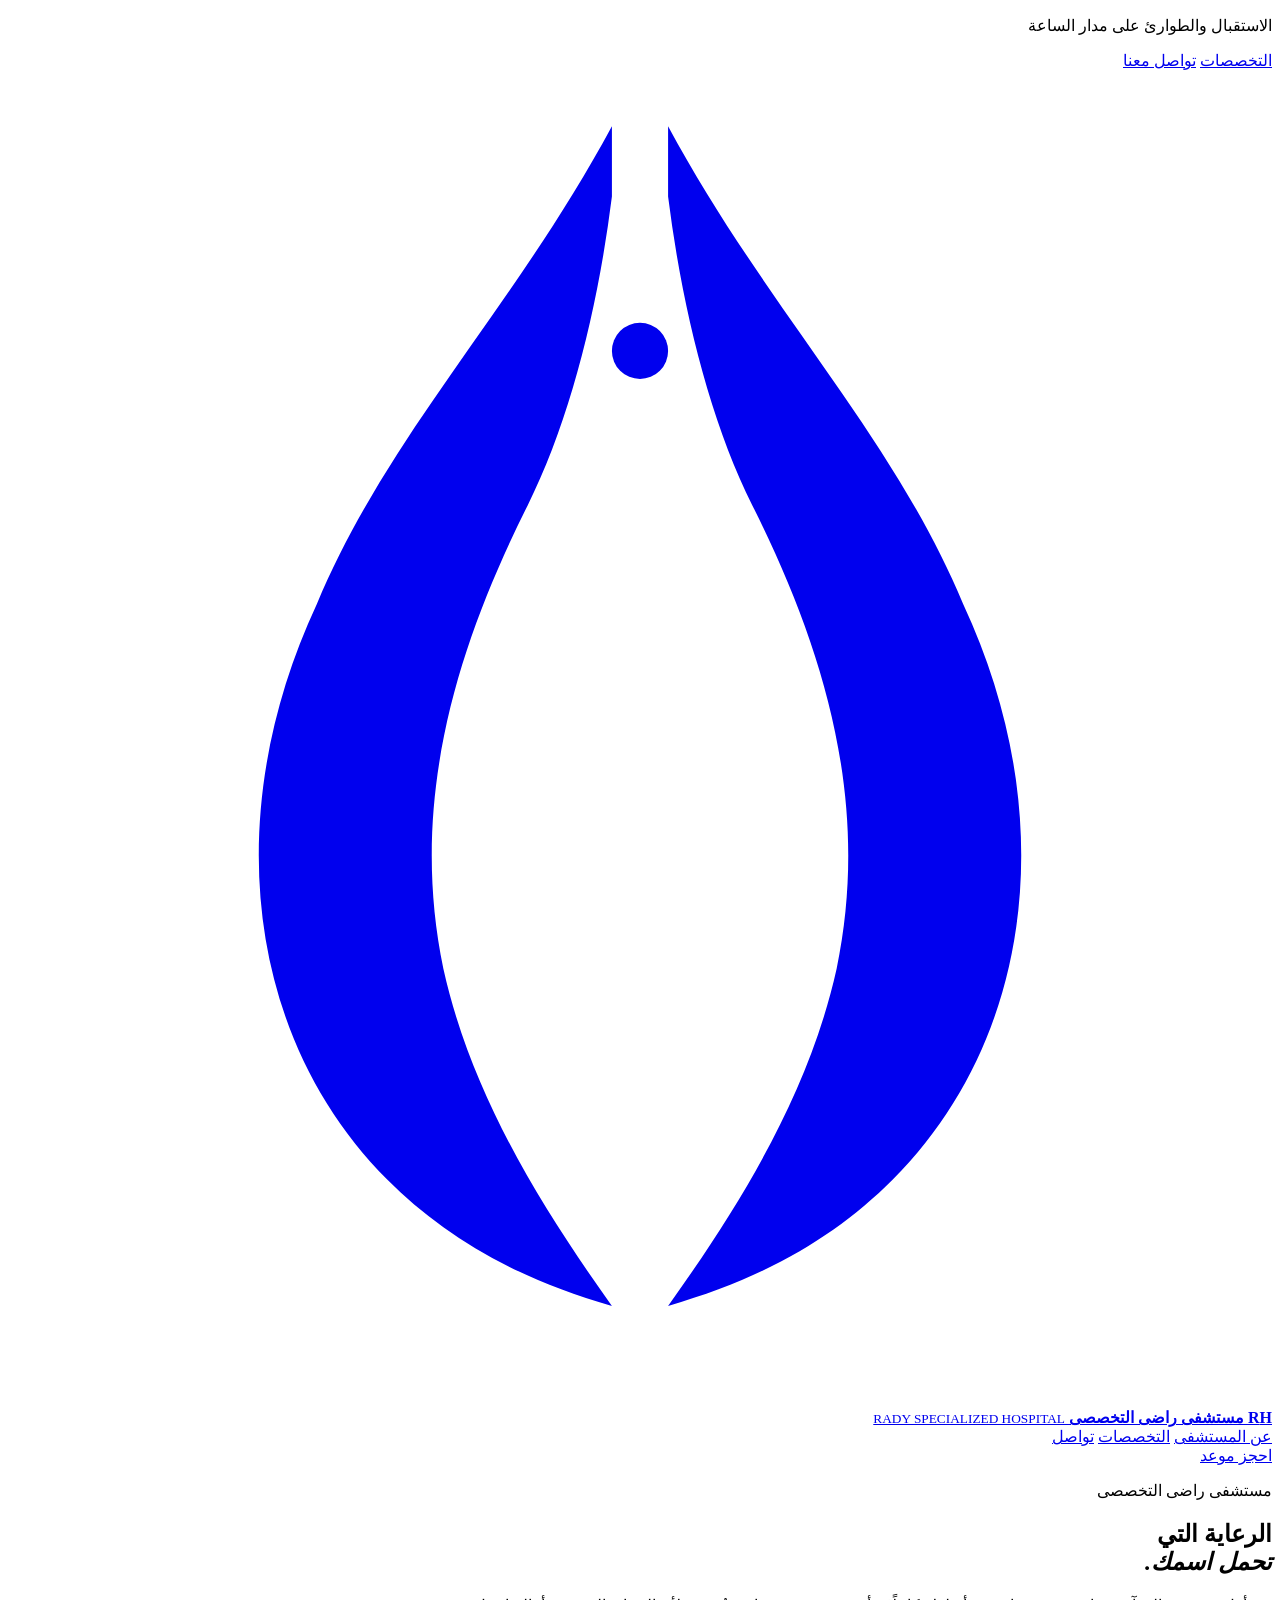
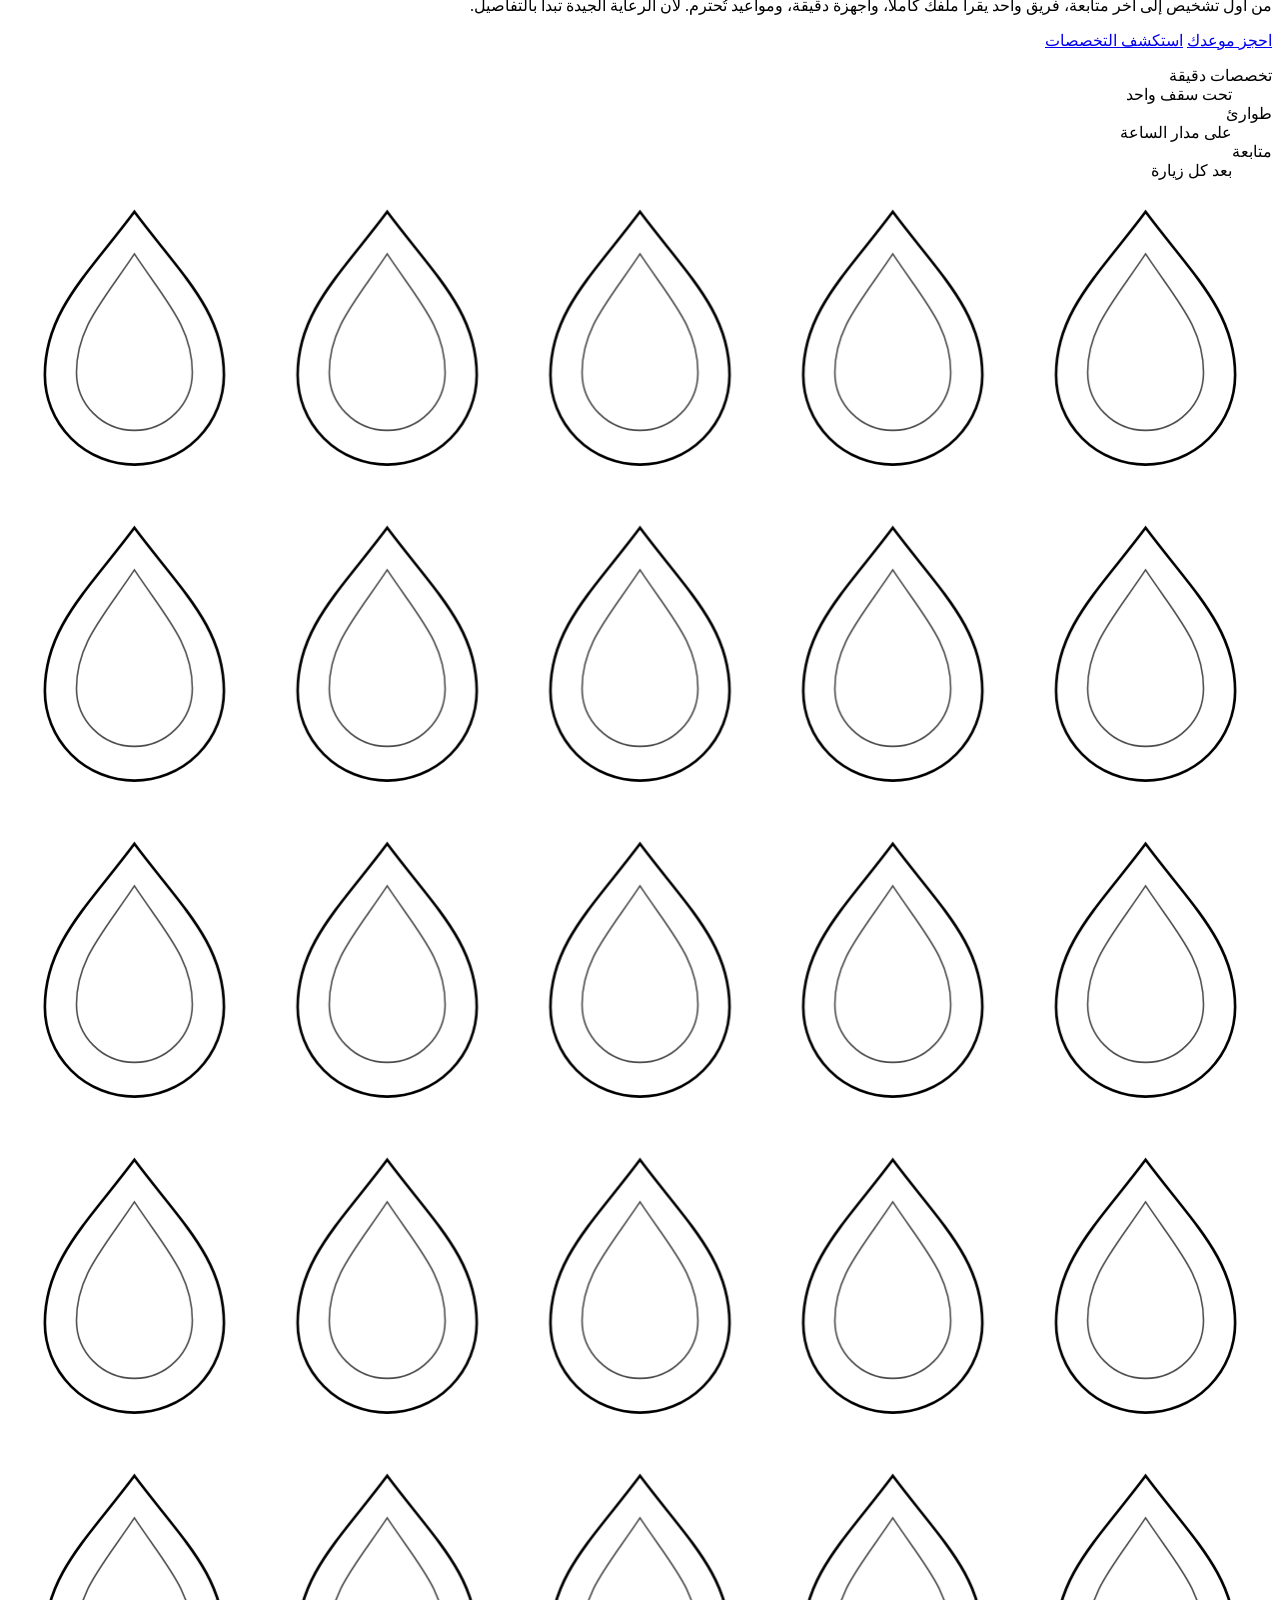
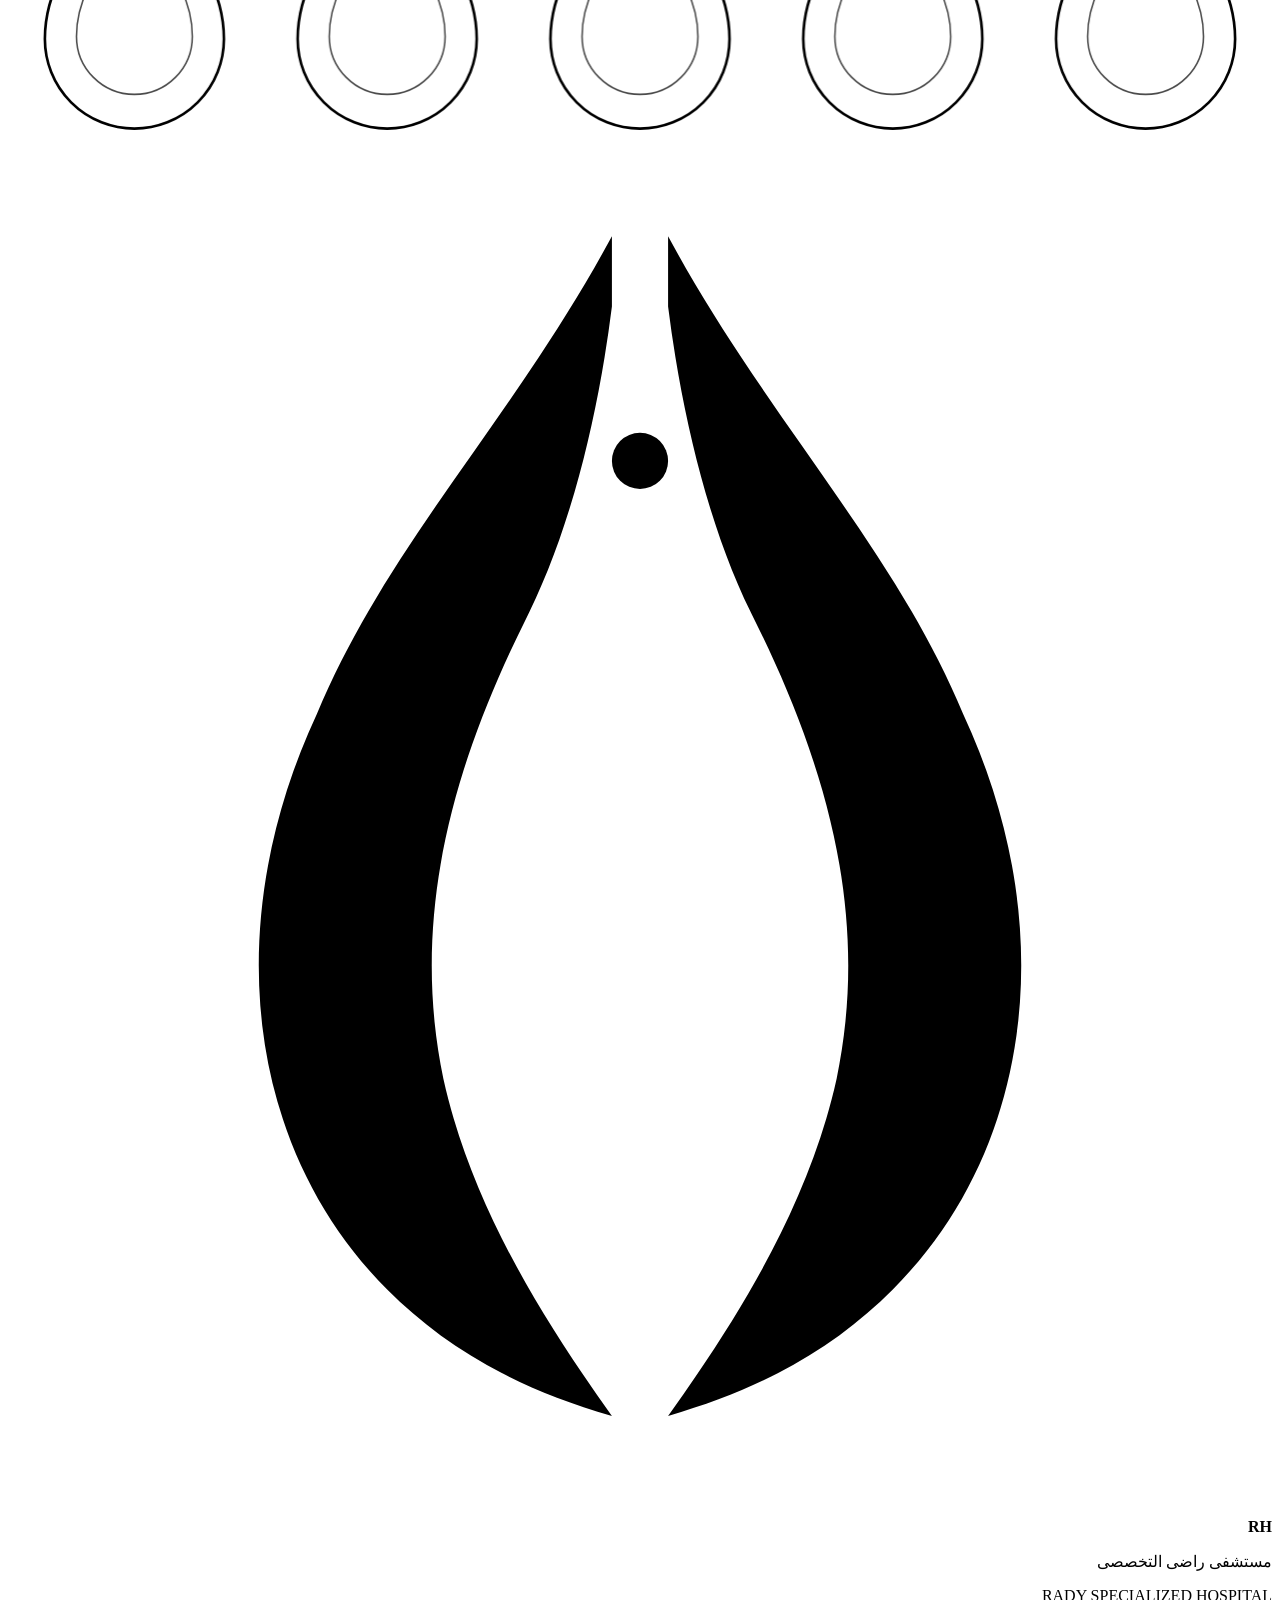
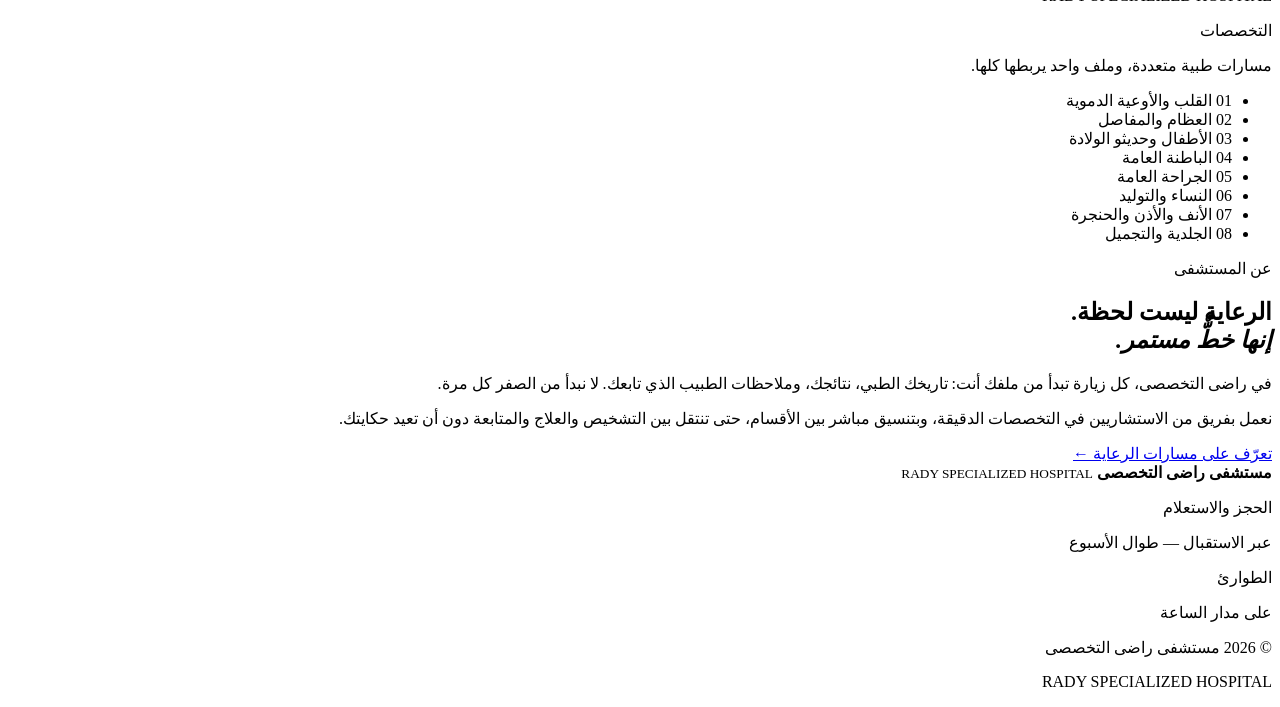
==== app/static/index.html @ 7f577177 "Add branded landing page served by FastAPI Add an RTL Arabic landing page (hero, specialties, about," ====
<!DOCTYPE html>
<html lang="ar" dir="rtl">
<head>
  <meta charset="utf-8">
  <meta name="viewport" content="width=device-width, initial-scale=1">
  <title>مستشفى راضى التخصصى | Rady Specialized Hospital</title>
  <meta name="description" content="مستشفى راضى التخصصى — رعاية طبية متخصصة يجمعها ملف واحد وفريق واحد.">
  <link rel="preconnect" href="https://fonts.googleapis.com">
  <link rel="preconnect" href="https://fonts.gstatic.com" crossorigin>
  <link href="https://fonts.googleapis.com/css2?family=IBM+Plex+Sans+Arabic:wght@300;400;500;600;700&family=Cormorant+Garamond:wght@500;600&display=swap" rel="stylesheet">
  <link rel="stylesheet" href="/static/css/styles.css">
</head>
<body id="top">

  <div class="topbar">
    <div class="container topbar__inner">
      <p class="topbar__note">الاستقبال والطوارئ على مدار الساعة</p>
      <div class="topbar__links">
        <a href="#departments">التخصصات</a>
        <span class="topbar__divider"></span>
        <a href="#contact">تواصل معنا</a>
      </div>
    </div>
  </div>

  <header class="site-header">
    <div class="container site-header__inner">
      <a class="brand" href="/" aria-label="مستشفى راضى التخصصى">
        <span class="brand__mark" aria-hidden="true">
          <svg viewBox="0 0 180 190" fill="currentColor">
            <path d="M86 8C72 34 54 52 44 76 30 106 34 138 54 158 62 166 72 172 86 176 76 162 66 146 62 128 57 104 64 82 74 62 80 50 84 34 86 18Z"/>
            <path d="M94 8C108 34 126 52 136 76 150 106 146 138 126 158 118 166 108 172 94 176 104 162 114 146 118 128 123 104 116 82 106 62 100 50 96 34 94 18Z"/>
            <circle cx="90" cy="40" r="4"/>
          </svg>
          <span class="brand__mono"><b>R</b><i></i><b>H</b></span>
        </span>
        <span class="brand__text">
          <strong>مستشفى راضى التخصصى</strong>
          <small>RADY SPECIALIZED HOSPITAL</small>
        </span>
      </a>

      <nav class="nav" aria-label="التنقل الرئيسي">
        <a href="#about">عن المستشفى</a>
        <a href="#departments">التخصصات</a>
        <a href="#contact">تواصل</a>
      </nav>

      <a class="btn btn--gold btn--sm" href="#contact">احجز موعد</a>
    </div>
  </header>

  <main>
    <section class="hero">
      <div class="container hero__grid">
        <div class="hero__copy">
          <p class="eyebrow"><span></span> مستشفى راضى التخصصى</p>
          <h1>الرعاية التي<br><em>تحمل اسمك.</em></h1>
          <p class="hero__lede">
            من أول تشخيص إلى آخر متابعة، فريق واحد يقرأ ملفك كاملًا، وأجهزة دقيقة،
            ومواعيد تُحترم. لأن الرعاية الجيدة تبدأ بالتفاصيل.
          </p>
          <div class="hero__actions">
            <a class="btn btn--gold" href="#contact">احجز موعدك</a>
            <a class="btn btn--ghost" href="#departments">استكشف التخصصات</a>
          </div>
          <dl class="hero__facts">
            <div>
              <dt>تخصصات دقيقة</dt>
              <dd>تحت سقف واحد</dd>
            </div>
            <div>
              <dt>طوارئ</dt>
              <dd>على مدار الساعة</dd>
            </div>
            <div>
              <dt>متابعة</dt>
              <dd>بعد كل زيارة</dd>
            </div>
          </dl>
        </div>

        <div class="hero__visual">
          <div class="hero__panel">
            <svg class="hero__pattern" viewBox="0 0 480 600" preserveAspectRatio="xMidYMid slice">
              <defs>
                <pattern id="rady-arch" width="96" height="120" patternUnits="userSpaceOnUse">
                  <path d="M48 6C66 30 82 44 82 68a34 34 0 0 1-68 0C14 44 30 30 48 6Z"
                        fill="none" stroke="currentColor" stroke-width="1"/>
                  <path d="M48 22C60 40 70 50 70 67a22 22 0 0 1-44 0c0-17 10-27 22-45Z"
                        fill="none" stroke="currentColor" stroke-width=".6" opacity=".7"/>
                </pattern>
              </defs>
              <rect width="480" height="600" fill="url(#rady-arch)"/>
            </svg>

            <div class="hero__brand">
              <span class="hero__emblem">
                <svg viewBox="0 0 180 190" fill="currentColor" aria-hidden="true">
                  <path d="M86 8C72 34 54 52 44 76 30 106 34 138 54 158 62 166 72 172 86 176 76 162 66 146 62 128 57 104 64 82 74 62 80 50 84 34 86 18Z"/>
                  <path d="M94 8C108 34 126 52 136 76 150 106 146 138 126 158 118 166 108 172 94 176 104 162 114 146 118 128 123 104 116 82 106 62 100 50 96 34 94 18Z"/>
                  <circle cx="90" cy="40" r="4"/>
                </svg>
                <span class="hero__mono"><b>R</b><i></i><b>H</b></span>
              </span>
              <p class="hero__brand-ar">مستشفى راضى التخصصى</p>
              <p class="hero__brand-en">RADY SPECIALIZED HOSPITAL</p>
            </div>
          </div>
        </div>
      </div>
    </section>

    <section class="specialties" id="departments">
      <div class="container">
        <div class="specialties__head">
          <p class="eyebrow"><span></span> التخصصات</p>
          <p class="specialties__note">مسارات طبية متعددة، وملف واحد يربطها كلها.</p>
        </div>
        <ul class="specialties__list">
          <li><span>01</span> القلب والأوعية الدموية</li>
          <li><span>02</span> العظام والمفاصل</li>
          <li><span>03</span> الأطفال وحديثو الولادة</li>
          <li><span>04</span> الباطنة العامة</li>
          <li><span>05</span> الجراحة العامة</li>
          <li><span>06</span> النساء والتوليد</li>
          <li><span>07</span> الأنف والأذن والحنجرة</li>
          <li><span>08</span> الجلدية والتجميل</li>
        </ul>
      </div>
    </section>

    <section class="about" id="about">
      <div class="container about__grid">
        <div>
          <p class="eyebrow"><span></span> عن المستشفى</p>
          <h2>الرعاية ليست لحظة.<br><em>إنها خطٌّ مستمر.</em></h2>
        </div>
        <div class="about__text">
          <p>
            في راضى التخصصى، كل زيارة تبدأ من ملفك أنت: تاريخك الطبي، نتائجك،
            وملاحظات الطبيب الذي تابعك. لا نبدأ من الصفر كل مرة.
          </p>
          <p>
            نعمل بفريق من الاستشاريين في التخصصات الدقيقة، وبتنسيق مباشر بين
            الأقسام، حتى تنتقل بين التشخيص والعلاج والمتابعة دون أن تعيد حكايتك.
          </p>
          <a class="text-link" href="#departments">تعرّف على مسارات الرعاية <span>←</span></a>
        </div>
      </div>
    </section>
  </main>

  <footer class="site-footer" id="contact">
    <div class="container">
      <div class="site-footer__grid">
        <div class="site-footer__brand">
          <strong>مستشفى راضى التخصصى</strong>
          <small>RADY SPECIALIZED HOSPITAL</small>
        </div>
        <div>
          <p class="site-footer__label">الحجز والاستعلام</p>
          <p>عبر الاستقبال — طوال الأسبوع</p>
        </div>
        <div>
          <p class="site-footer__label">الطوارئ</p>
          <p>على مدار الساعة</p>
        </div>
      </div>
      <div class="site-footer__bottom">
        <p>© <span id="year">2026</span> مستشفى راضى التخصصى</p>
        <p>RADY SPECIALIZED HOSPITAL</p>
      </div>
    </div>
  </footer>

  <script src="/static/js/main.js" defer></script>
</body>
</html>
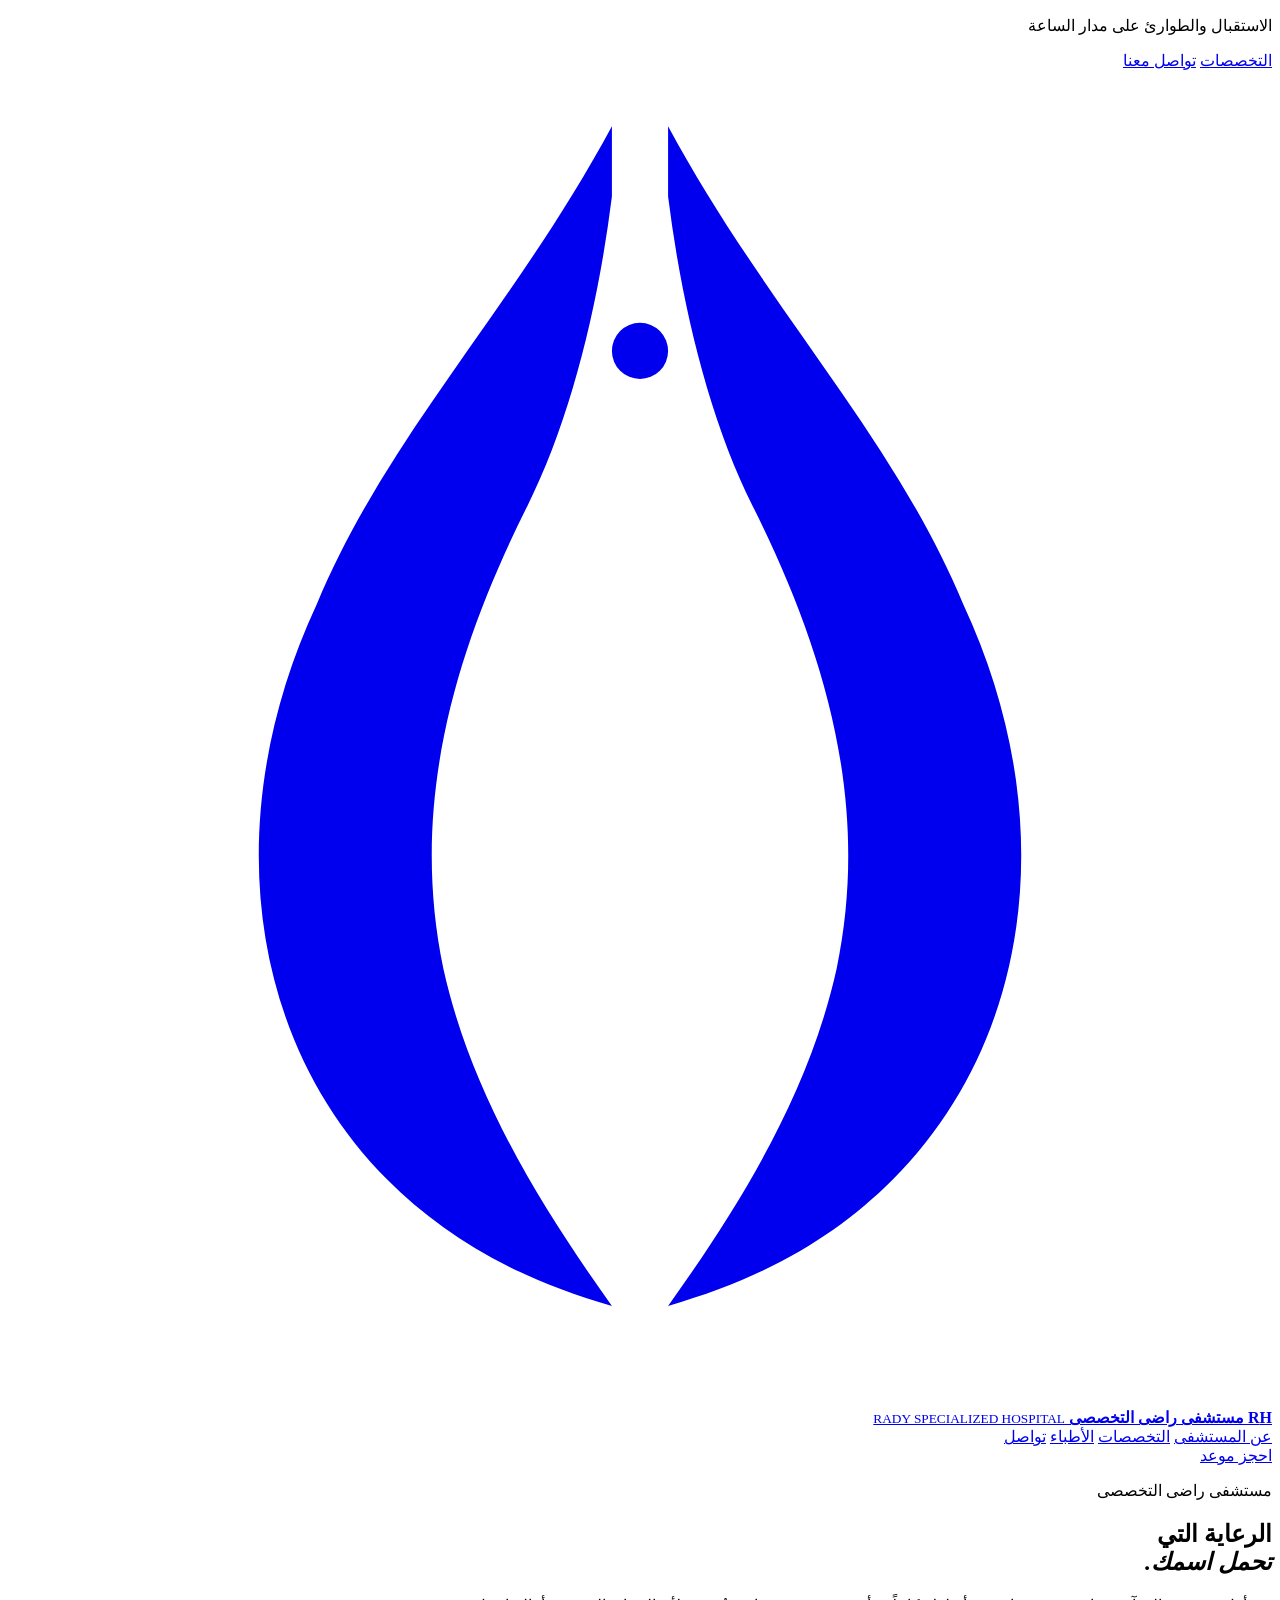
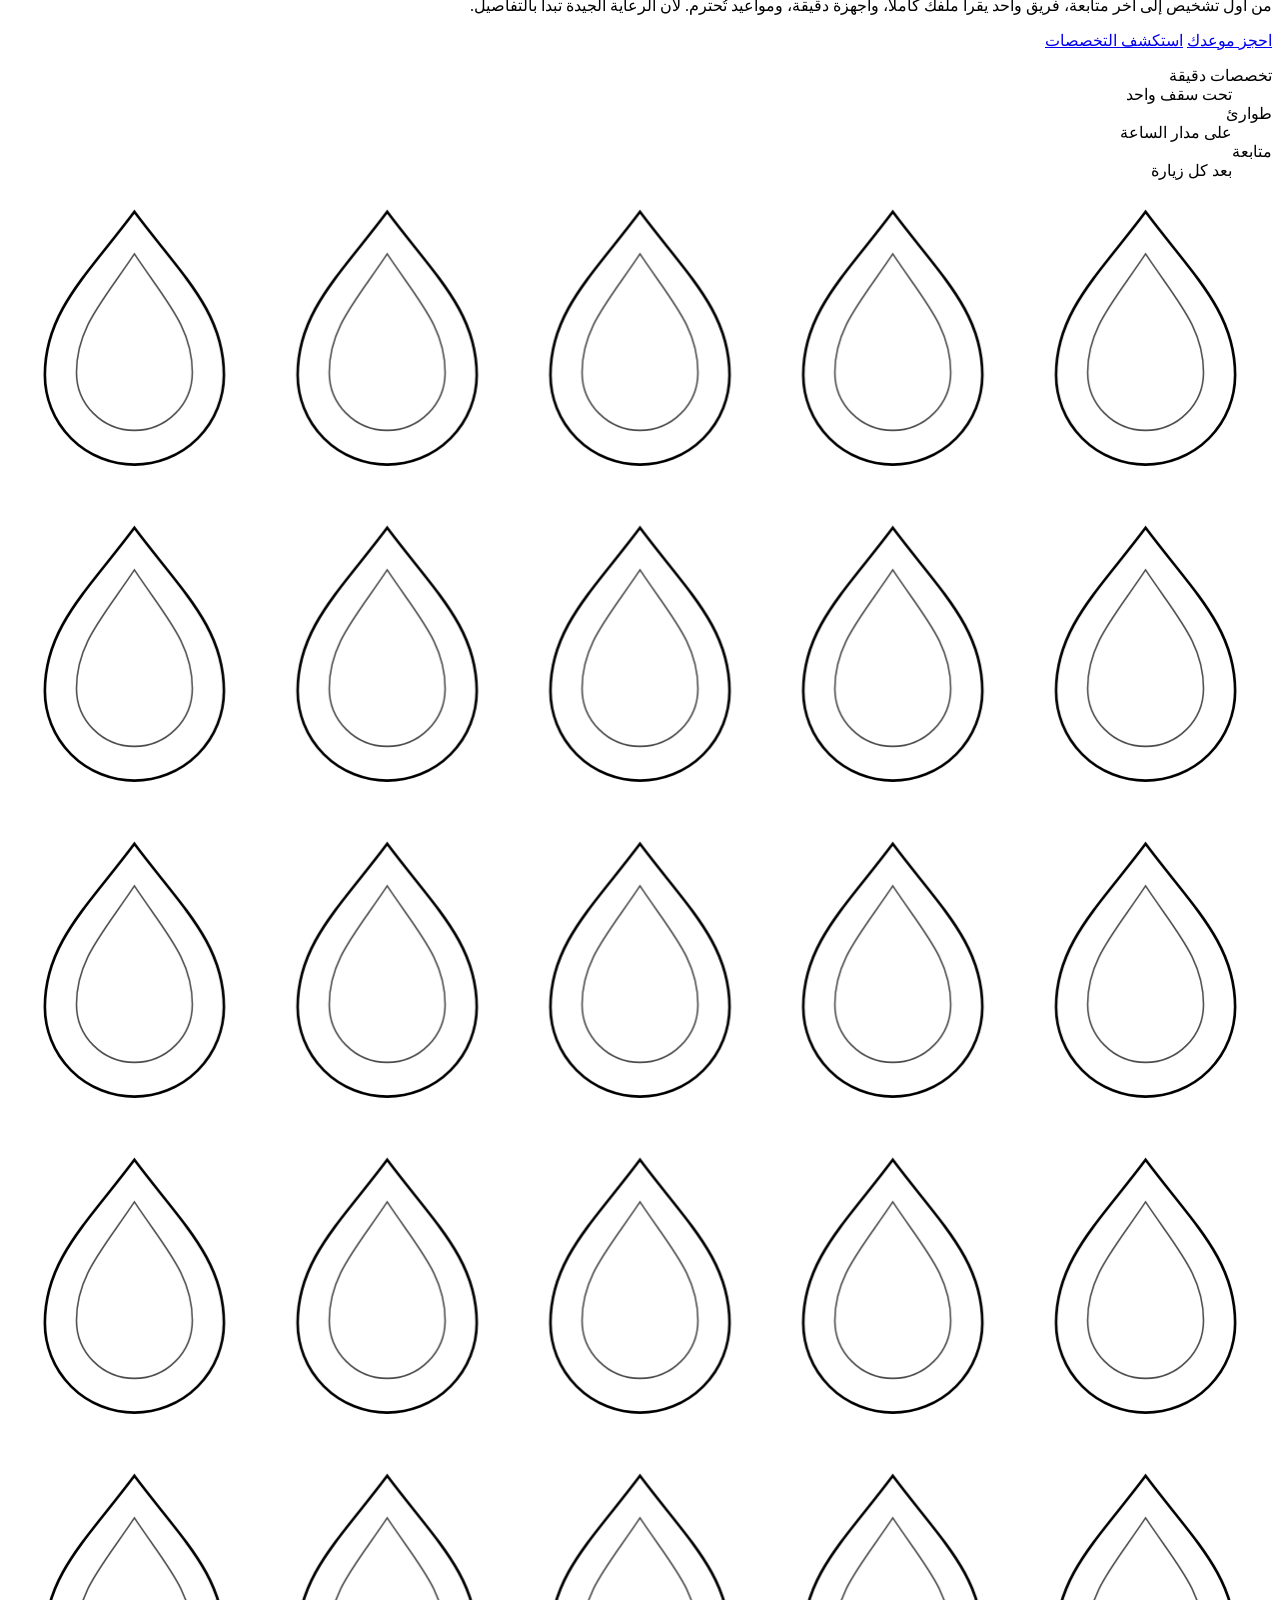
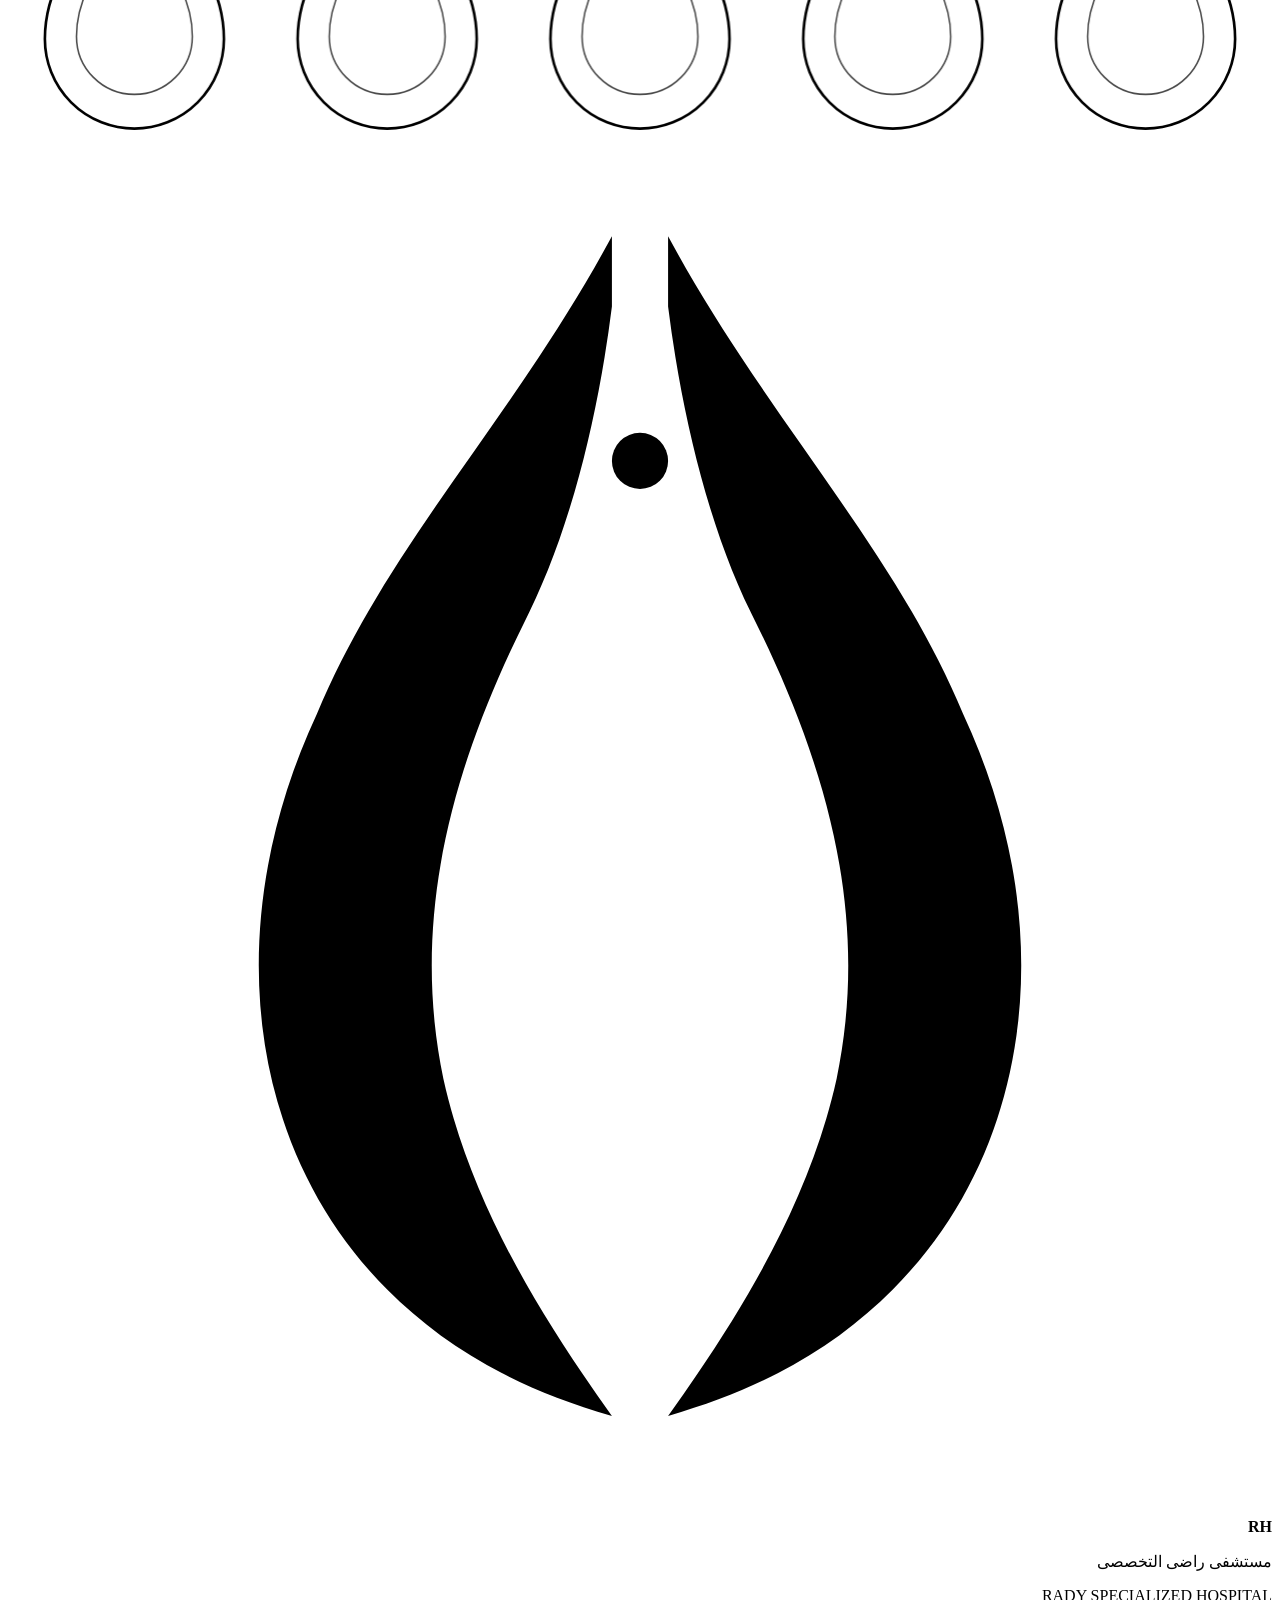
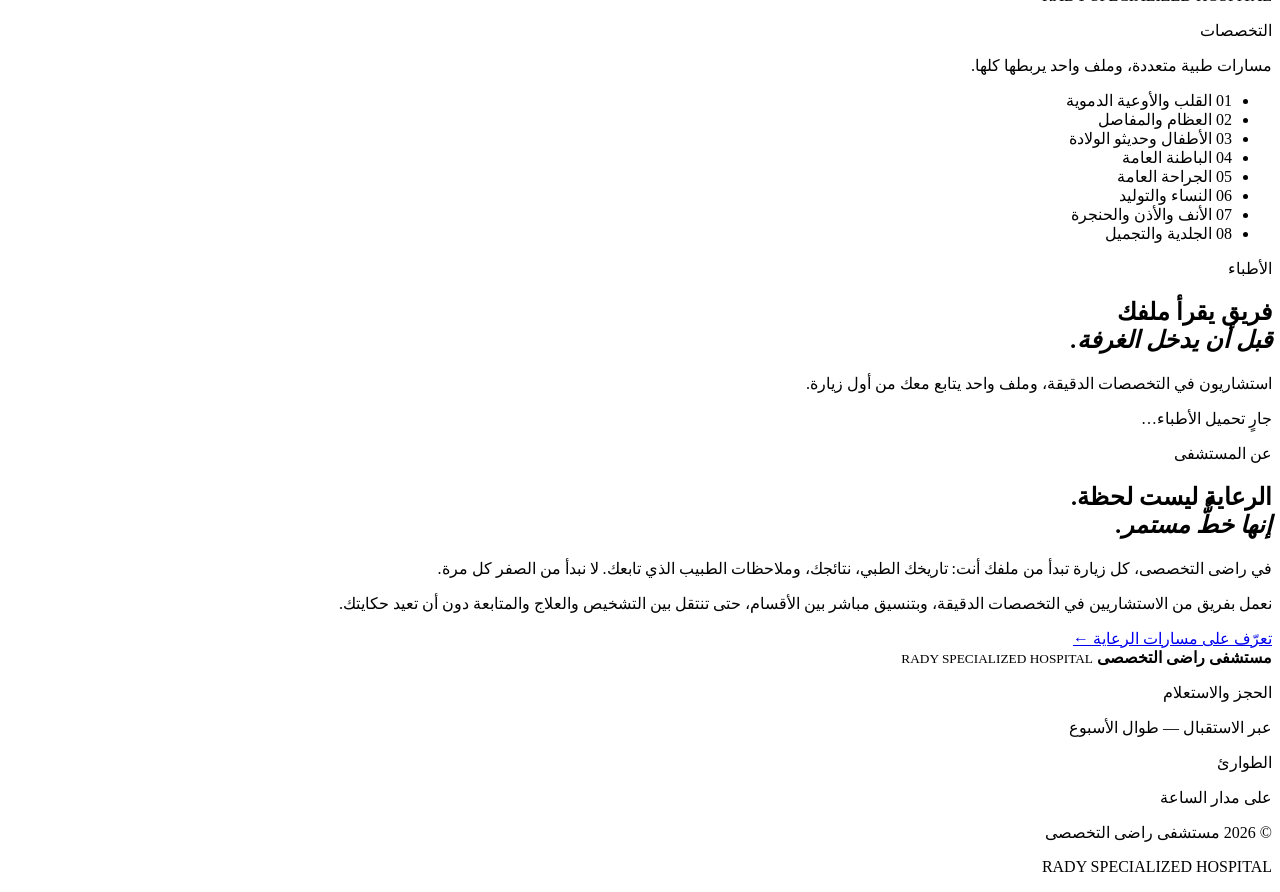
==== commit 8cec0c4d: "Load departments and doctors from the API Render the specialties list and doctors section from /depa" ====
--- a/app/static/index.html
+++ b/app/static/index.html
@@ -43,6 +43,7 @@
       <nav class="nav" aria-label="التنقل الرئيسي">
         <a href="#about">عن المستشفى</a>
         <a href="#departments">التخصصات</a>
+        <a href="#doctors">الأطباء</a>
         <a href="#contact">تواصل</a>
       </nav>
 
@@ -117,7 +118,7 @@
           <p class="eyebrow"><span></span> التخصصات</p>
           <p class="specialties__note">مسارات طبية متعددة، وملف واحد يربطها كلها.</p>
         </div>
-        <ul class="specialties__list">
+        <ul class="specialties__list" id="specialties-list">
           <li><span>01</span> القلب والأوعية الدموية</li>
           <li><span>02</span> العظام والمفاصل</li>
           <li><span>03</span> الأطفال وحديثو الولادة</li>
@@ -127,6 +128,23 @@
           <li><span>07</span> الأنف والأذن والحنجرة</li>
           <li><span>08</span> الجلدية والتجميل</li>
         </ul>
+      </div>
+    </section>
+
+    <section class="doctors" id="doctors">
+      <div class="container">
+        <div class="doctors__head">
+          <div>
+            <p class="eyebrow"><span></span> الأطباء</p>
+            <h2>فريق يقرأ ملفك<br><em>قبل أن يدخل الغرفة.</em></h2>
+          </div>
+          <p class="doctors__note">
+            استشاريون في التخصصات الدقيقة، وملف واحد يتابع معك من أول زيارة.
+          </p>
+        </div>
+        <div class="doctors__grid" id="doctors-grid" aria-live="polite">
+          <p class="doctors__empty">جارٍ تحميل الأطباء…</p>
+        </div>
       </div>
     </section>
 
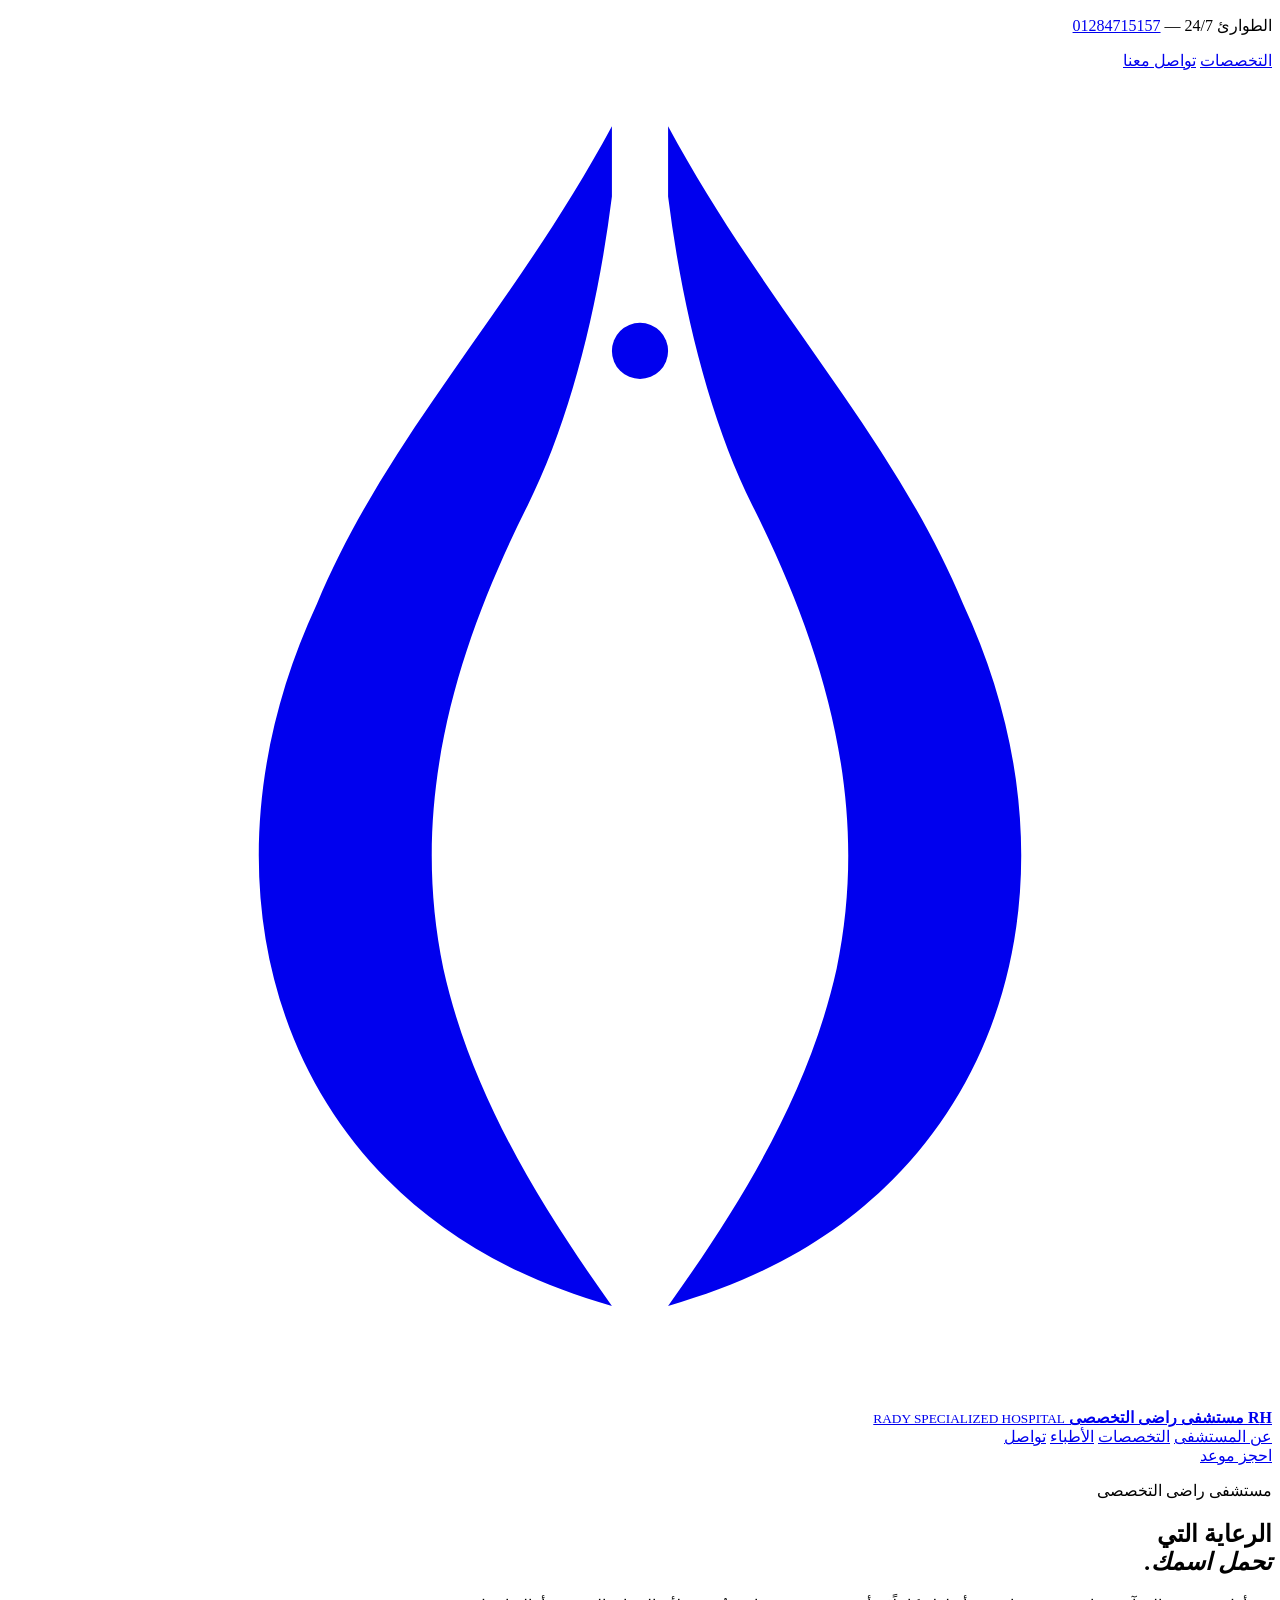
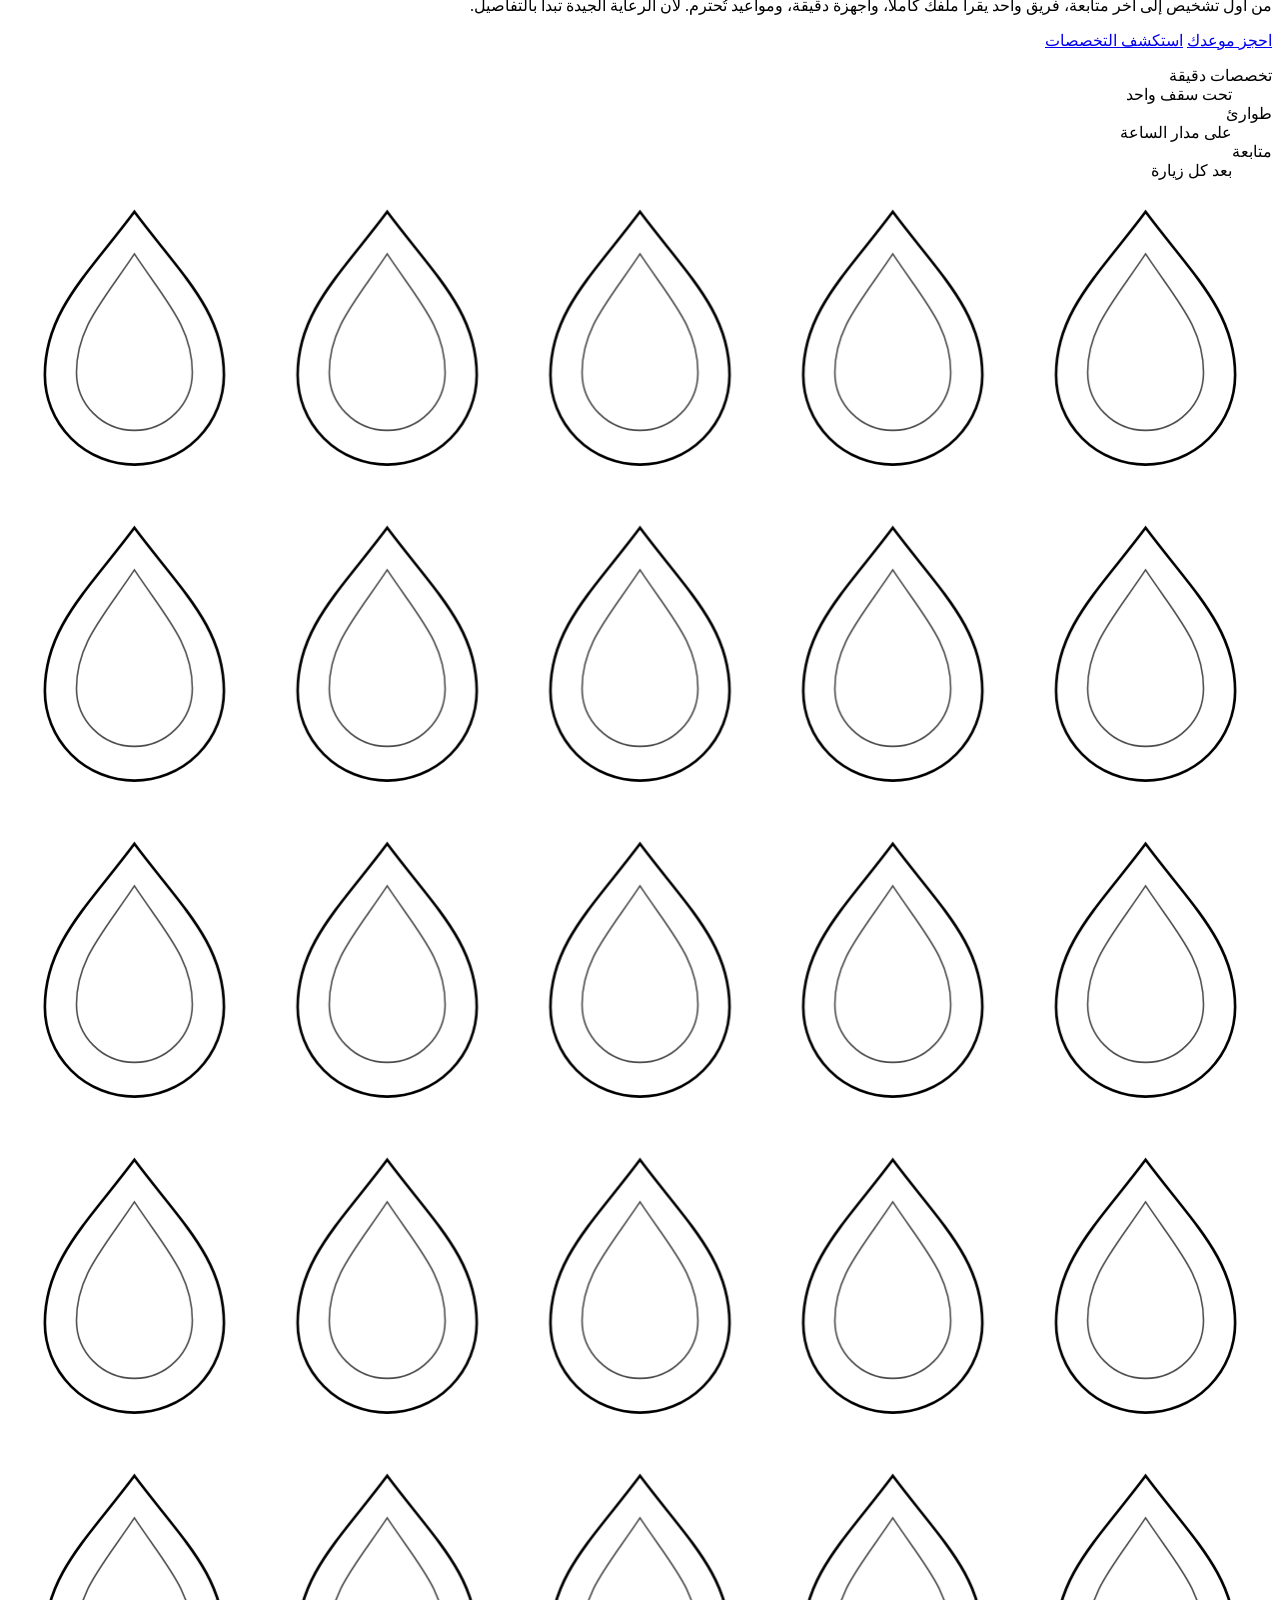
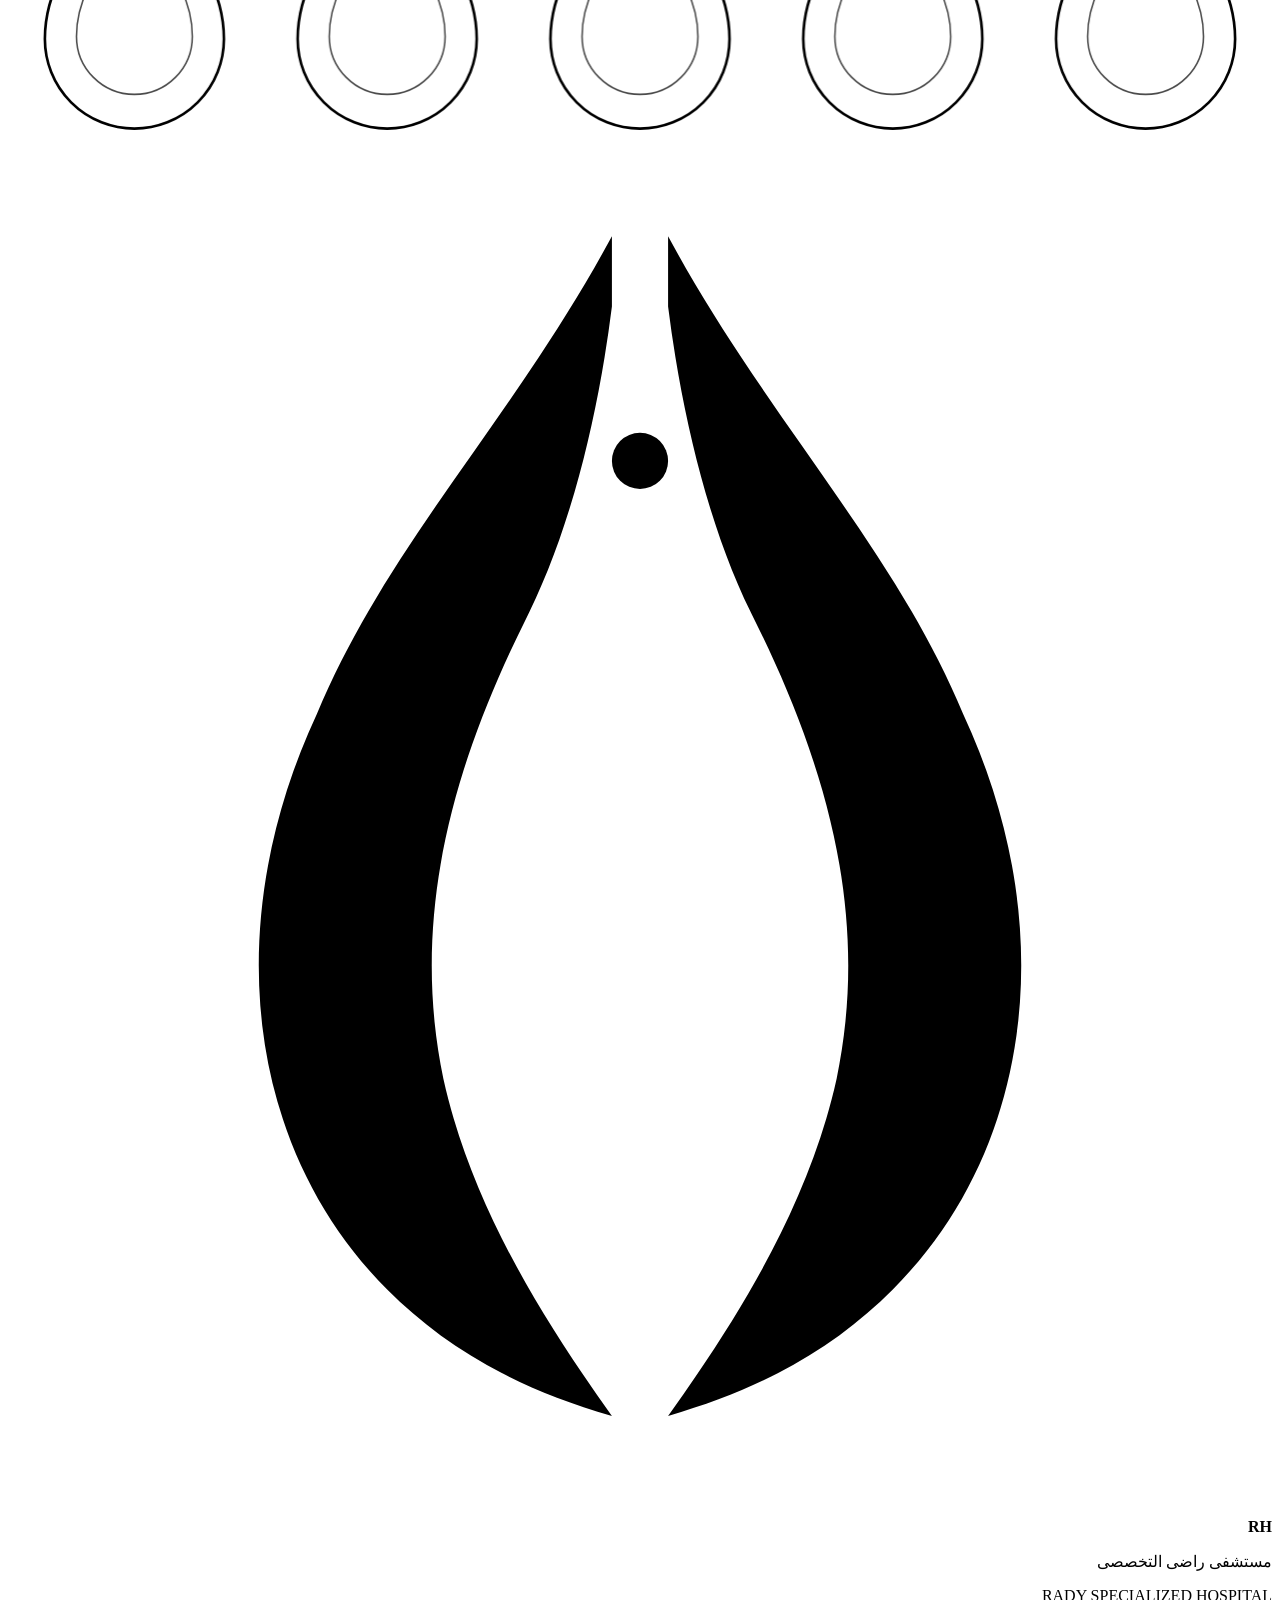
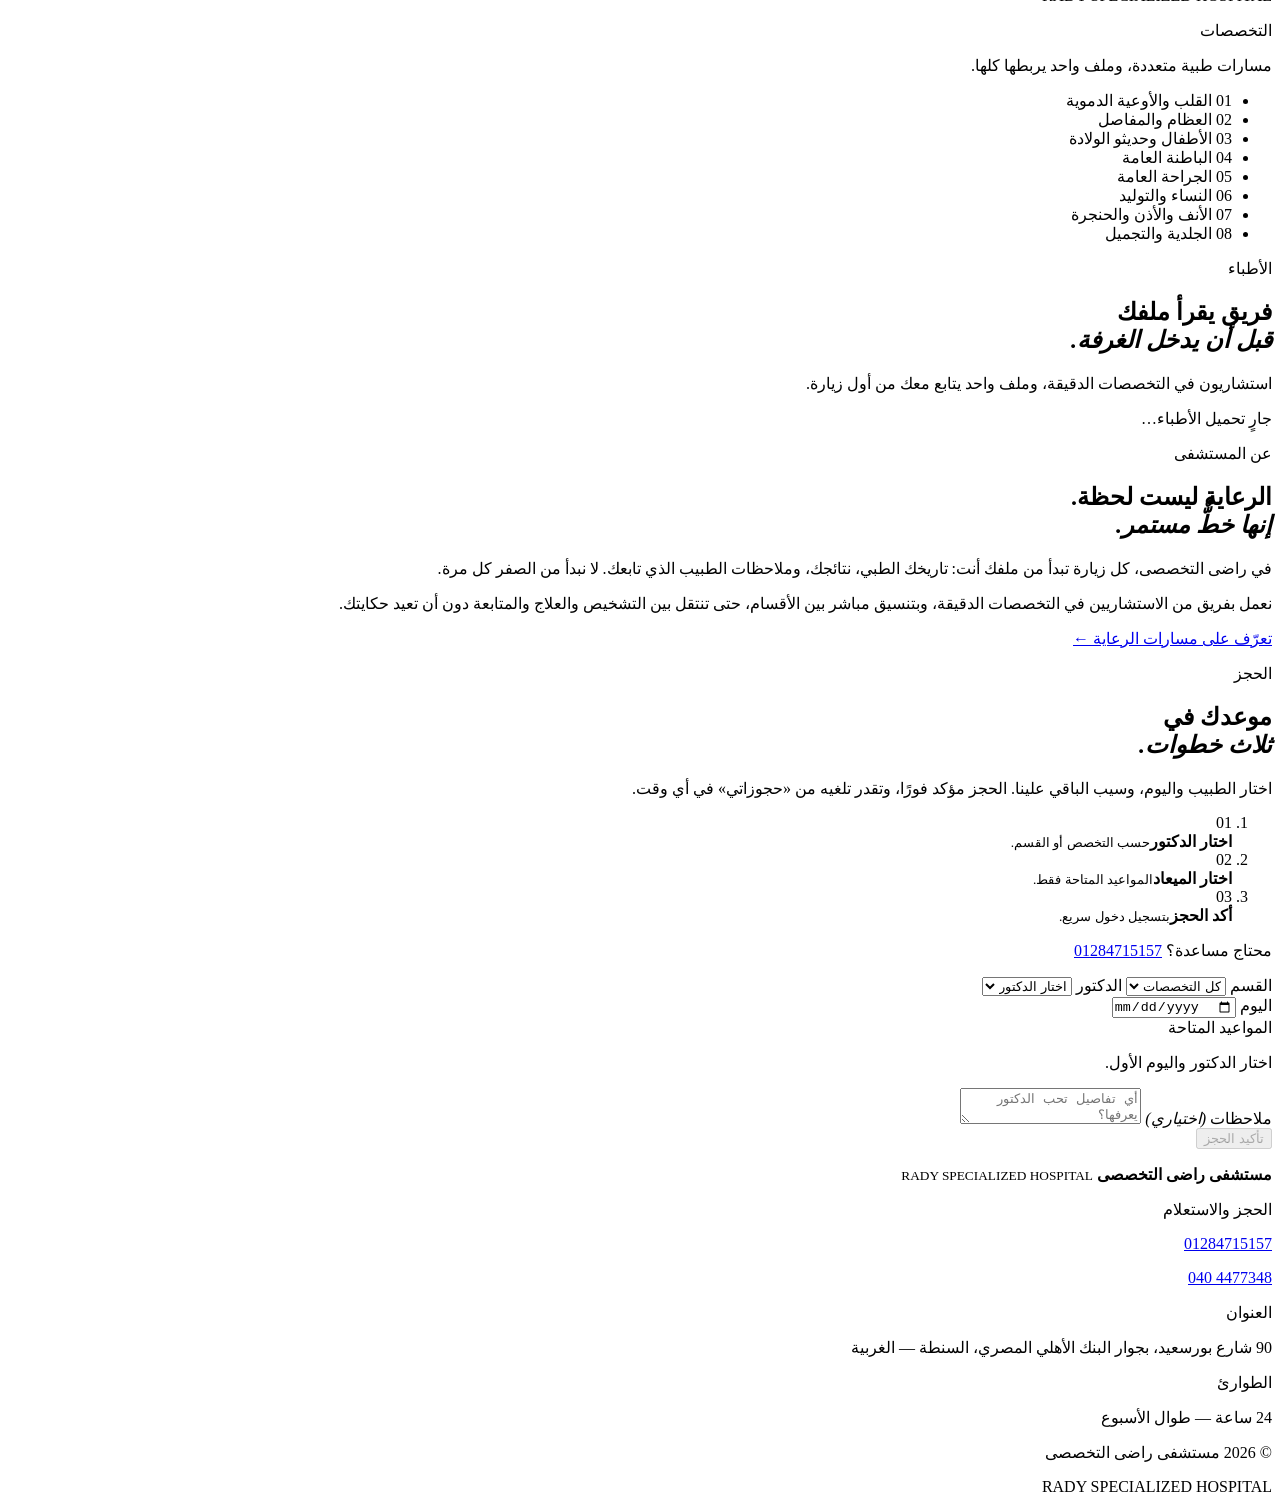
==== commit 6aa404e0: "Seed hospital clinics and add online booking flow Seed three clinics, six doctors and weekly schedul" ====
--- a/app/static/index.html
+++ b/app/static/index.html
@@ -14,7 +14,7 @@
 
   <div class="topbar">
     <div class="container topbar__inner">
-      <p class="topbar__note">الاستقبال والطوارئ على مدار الساعة</p>
+      <p class="topbar__note">الطوارئ 24/7 — <a href="tel:01284715157" dir="ltr">01284715157</a></p>
       <div class="topbar__links">
         <a href="#departments">التخصصات</a>
         <span class="topbar__divider"></span>
@@ -47,7 +47,7 @@
         <a href="#contact">تواصل</a>
       </nav>
 
-      <a class="btn btn--gold btn--sm" href="#contact">احجز موعد</a>
+      <a class="btn btn--gold btn--sm" href="#booking">احجز موعد</a>
     </div>
   </header>
 
@@ -62,7 +62,7 @@
             ومواعيد تُحترم. لأن الرعاية الجيدة تبدأ بالتفاصيل.
           </p>
           <div class="hero__actions">
-            <a class="btn btn--gold" href="#contact">احجز موعدك</a>
+            <a class="btn btn--gold" href="#booking">احجز موعدك</a>
             <a class="btn btn--ghost" href="#departments">استكشف التخصصات</a>
           </div>
           <dl class="hero__facts">
@@ -167,6 +167,104 @@
         </div>
       </div>
     </section>
+
+    <section class="booking" id="booking">
+      <div class="container booking__grid">
+        <div class="booking__intro">
+          <p class="eyebrow"><span></span> الحجز</p>
+          <h2>موعدك في<br><em>ثلاث خطوات.</em></h2>
+          <p class="booking__lede">
+            اختار الطبيب واليوم، وسيب الباقي علينا. الحجز مؤكد فورًا، وتقدر تلغيه
+            من «حجوزاتي» في أي وقت.
+          </p>
+          <ol class="booking__steps">
+            <li>
+              <span>01</span>
+              <div><strong>اختار الدكتور</strong><small>حسب التخصص أو القسم.</small></div>
+            </li>
+            <li>
+              <span>02</span>
+              <div><strong>اختار الميعاد</strong><small>المواعيد المتاحة فقط.</small></div>
+            </li>
+            <li>
+              <span>03</span>
+              <div><strong>أكد الحجز</strong><small>بتسجيل دخول سريع.</small></div>
+            </li>
+          </ol>
+          <p class="booking__help">
+            محتاج مساعدة؟ <a href="tel:01284715157" dir="ltr">01284715157</a>
+          </p>
+        </div>
+
+        <div class="booking-card">
+          <form id="booking-form" novalidate>
+            <div class="booking-card__row">
+              <label class="field">
+                <span>القسم</span>
+                <select id="booking-department">
+                  <option value="">كل التخصصات</option>
+                </select>
+              </label>
+
+              <label class="field">
+                <span>الدكتور</span>
+                <select id="booking-doctor" required>
+                  <option value="">اختار الدكتور</option>
+                </select>
+              </label>
+            </div>
+
+            <label class="field">
+              <span>اليوم</span>
+              <input type="date" id="booking-date" required>
+              <small class="field__hint" id="booking-days"></small>
+            </label>
+
+            <div class="field">
+              <span>المواعيد المتاحة</span>
+              <div class="slots" id="booking-slots">
+                <p class="slots__empty">اختار الدكتور واليوم الأول.</p>
+              </div>
+            </div>
+
+            <label class="field">
+              <span>ملاحظات <em>(اختياري)</em></span>
+              <textarea id="booking-notes" rows="2" maxlength="500"
+                        placeholder="أي تفاصيل تحب الدكتور يعرفها؟"></textarea>
+            </label>
+
+            <div class="auth" id="auth-box"></div>
+
+            <button class="btn btn--gold booking-card__submit" type="submit"
+                    id="booking-submit" disabled>تأكيد الحجز</button>
+            <p class="form-status" id="booking-status" role="status"></p>
+          </form>
+
+          <div class="booking-success" id="booking-success" hidden>
+            <span class="booking-success__mark">✓</span>
+            <h3>تم تأكيد الحجز</h3>
+            <p id="booking-success-text"></p>
+            <div class="booking-success__actions">
+              <button class="btn btn--gold" type="button" id="view-appointments">حجوزاتي</button>
+              <button class="btn btn--ghost" type="button" id="book-another">حجز آخر</button>
+            </div>
+          </div>
+        </div>
+      </div>
+    </section>
+
+    <div class="modal" id="appointments-modal" hidden>
+      <div class="modal__backdrop" data-close-modal></div>
+      <div class="modal__panel" role="dialog" aria-modal="true"
+           aria-labelledby="appointments-title">
+        <div class="modal__head">
+          <h3 id="appointments-title">حجوزاتي</h3>
+          <button class="modal__close" type="button" data-close-modal
+                  aria-label="إغلاق">×</button>
+        </div>
+        <div class="modal__body" id="appointments-list"></div>
+      </div>
+    </div>
   </main>
 
   <footer class="site-footer" id="contact">
@@ -178,11 +276,16 @@
         </div>
         <div>
           <p class="site-footer__label">الحجز والاستعلام</p>
-          <p>عبر الاستقبال — طوال الأسبوع</p>
+          <p><a href="tel:01284715157" dir="ltr">01284715157</a></p>
+          <p><a href="tel:0404477348" dir="ltr">040 4477348</a></p>
+        </div>
+        <div>
+          <p class="site-footer__label">العنوان</p>
+          <p>90 شارع بورسعيد، بجوار البنك الأهلي المصري، السنطة — الغربية</p>
         </div>
         <div>
           <p class="site-footer__label">الطوارئ</p>
-          <p>على مدار الساعة</p>
+          <p>24 ساعة — طوال الأسبوع</p>
         </div>
       </div>
       <div class="site-footer__bottom">
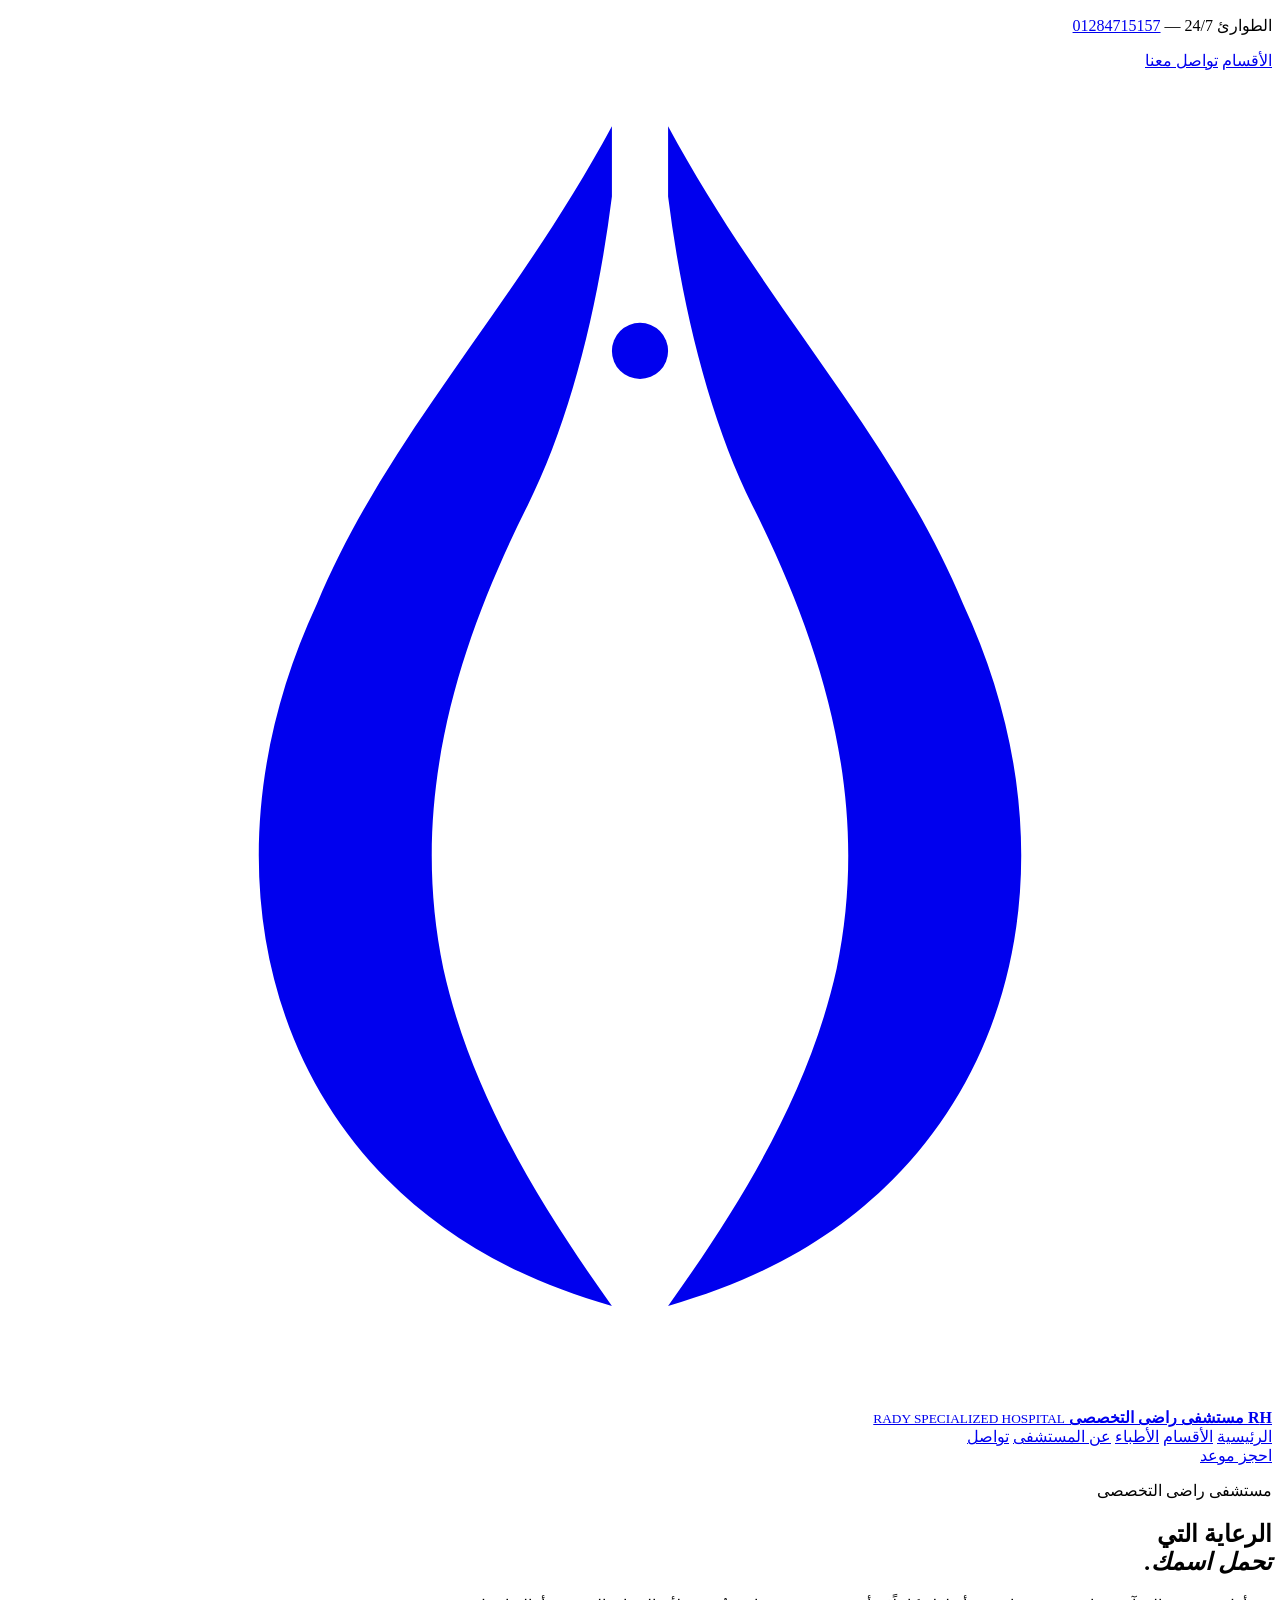
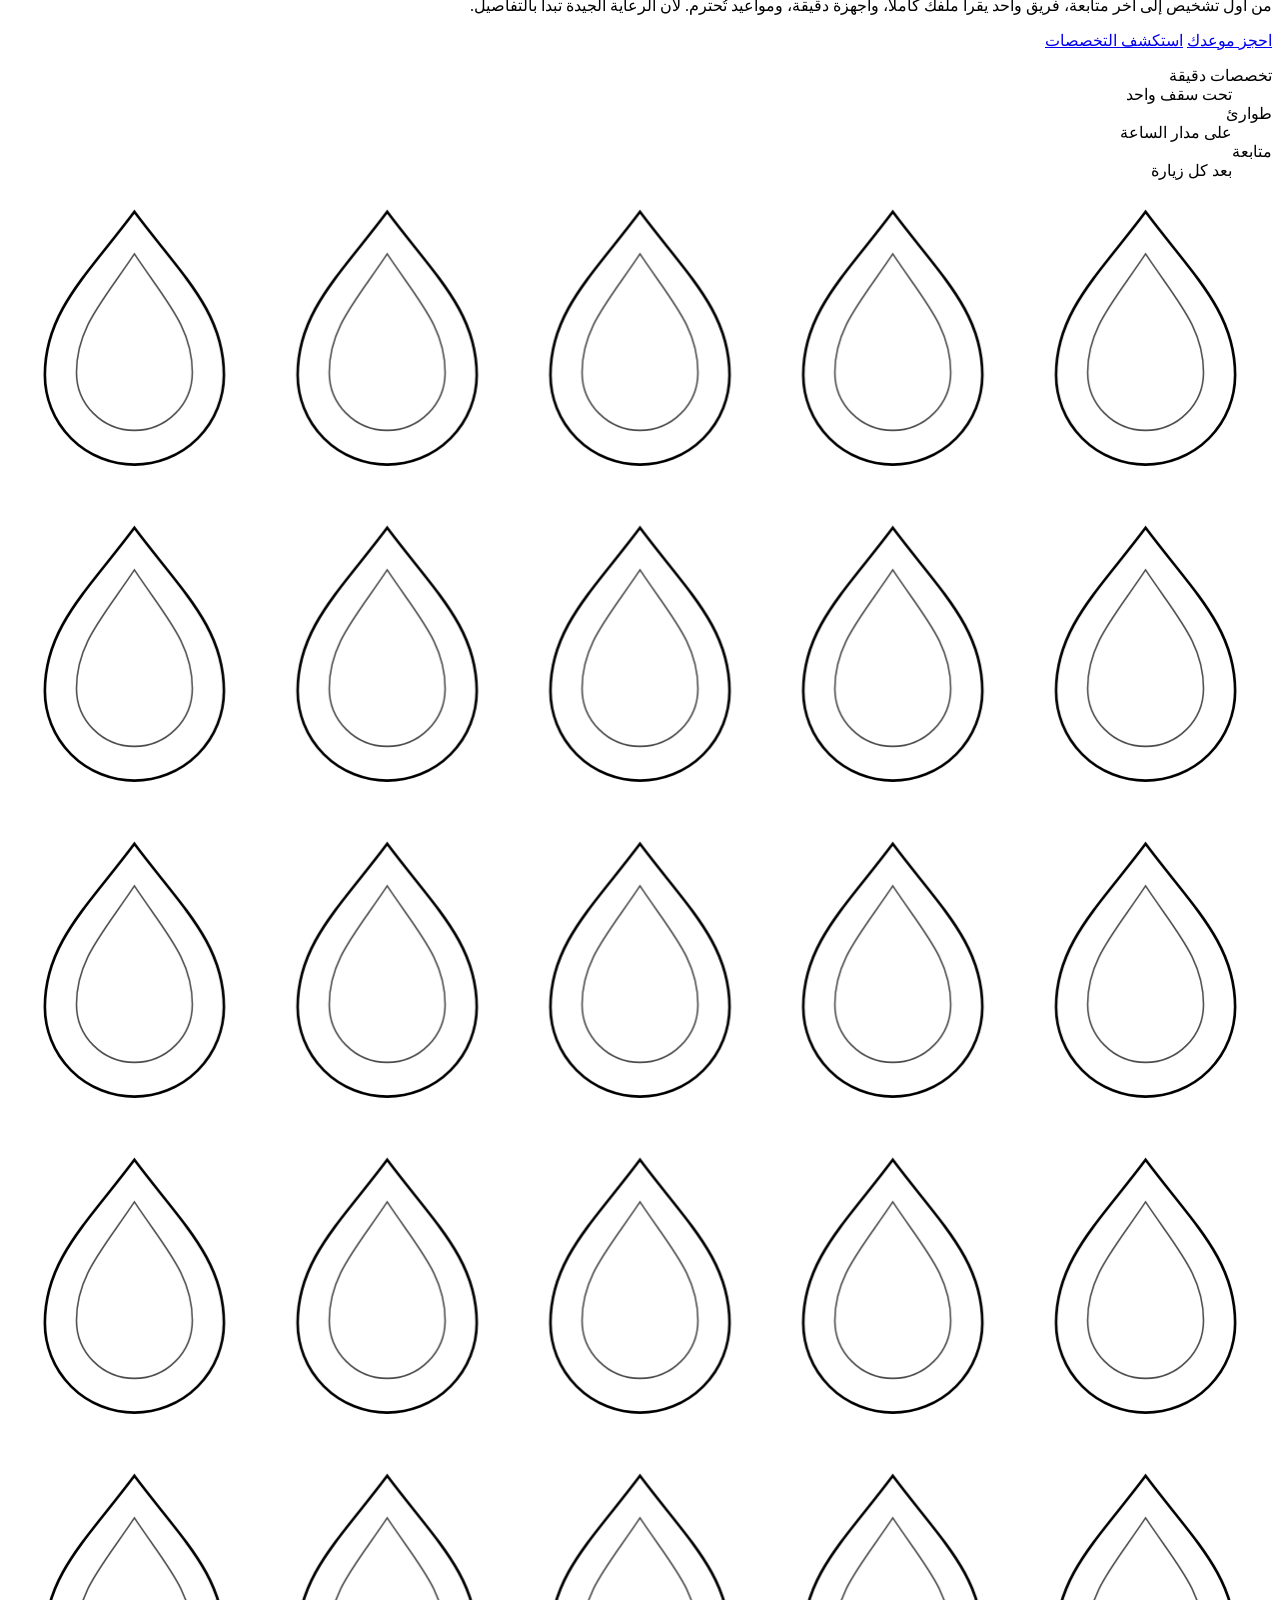
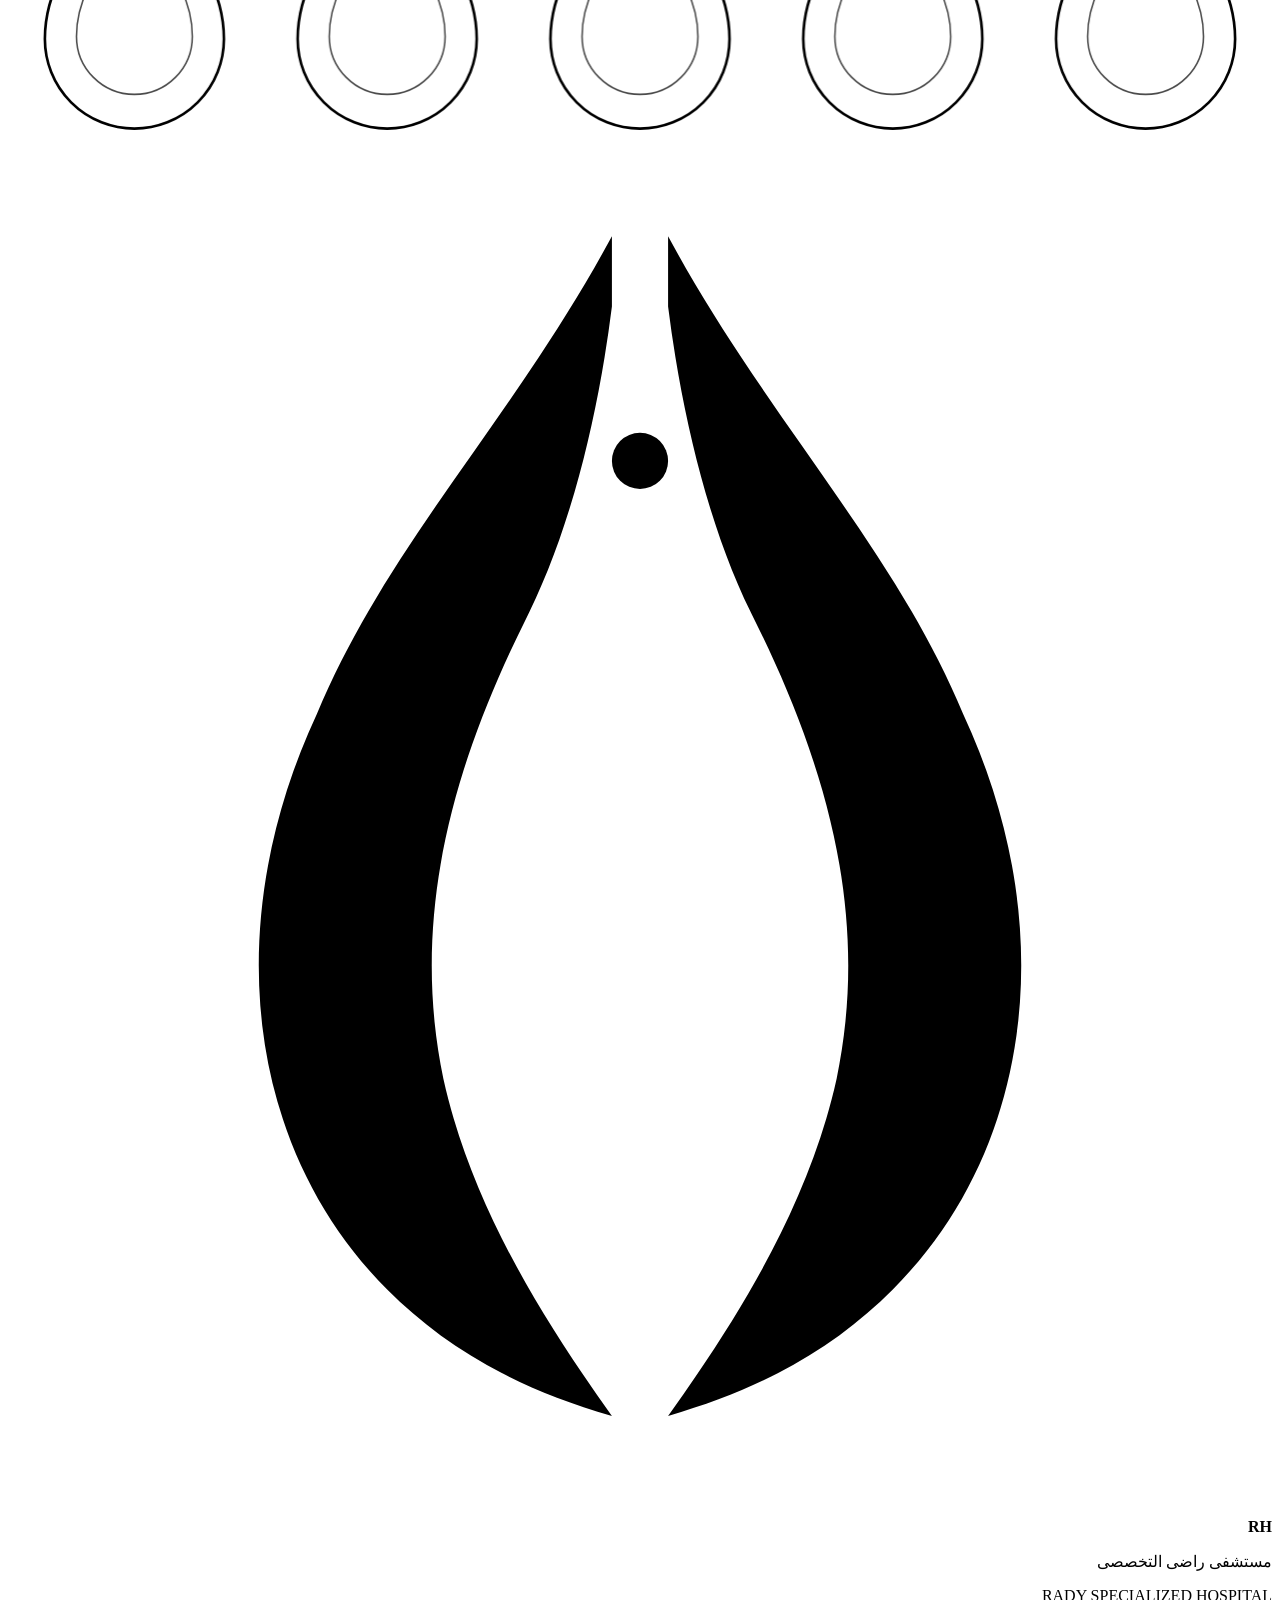
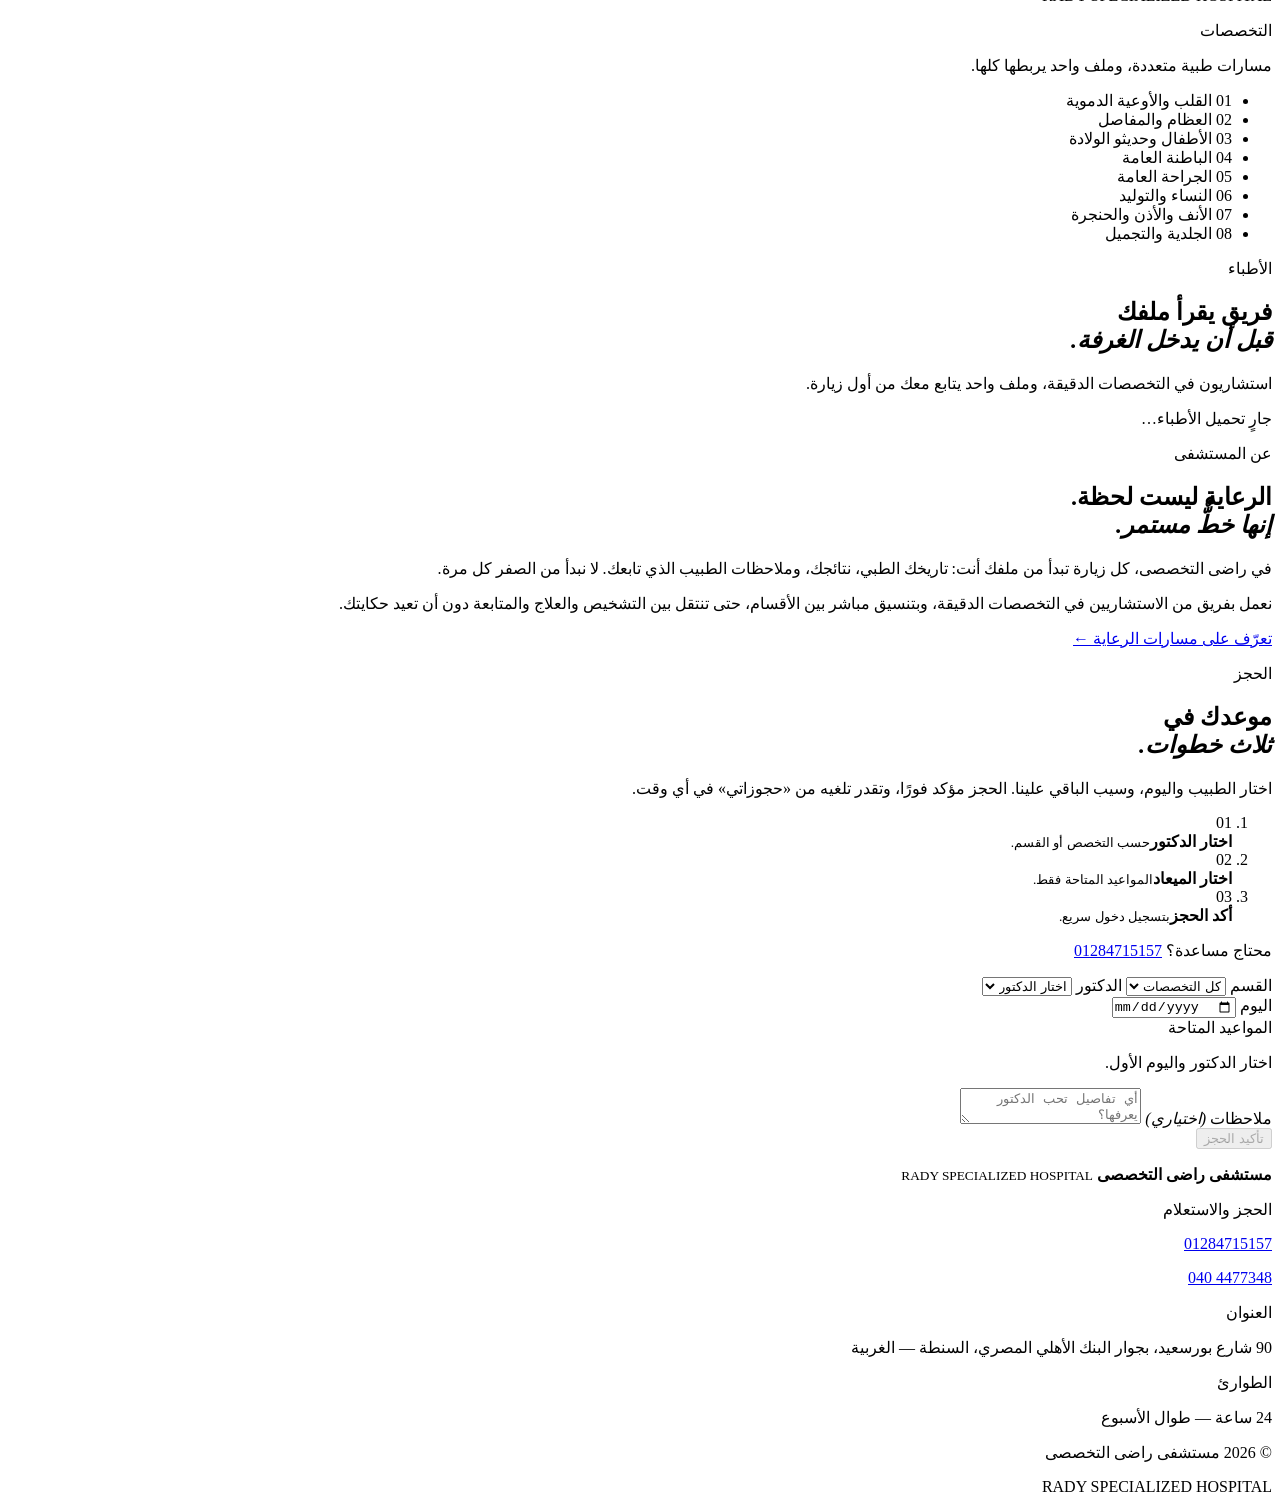
==== commit ed41ba07: "Add multi-page site with shared layout and scroll motion Add Jinja2 base layout and pages for depart" ====
--- a/app/static/index.html
+++ b/app/static/index.html
@@ -16,9 +16,9 @@
     <div class="container topbar__inner">
       <p class="topbar__note">الطوارئ 24/7 — <a href="tel:01284715157" dir="ltr">01284715157</a></p>
       <div class="topbar__links">
-        <a href="#departments">التخصصات</a>
+        <a href="/departments">الأقسام</a>
         <span class="topbar__divider"></span>
-        <a href="#contact">تواصل معنا</a>
+        <a href="/contact">تواصل معنا</a>
       </div>
     </div>
   </div>
@@ -41,13 +41,14 @@
       </a>
 
       <nav class="nav" aria-label="التنقل الرئيسي">
-        <a href="#about">عن المستشفى</a>
-        <a href="#departments">التخصصات</a>
-        <a href="#doctors">الأطباء</a>
-        <a href="#contact">تواصل</a>
+        <a href="/">الرئيسية</a>
+        <a href="/departments">الأقسام</a>
+        <a href="/doctors">الأطباء</a>
+        <a href="/about">عن المستشفى</a>
+        <a href="/contact">تواصل</a>
       </nav>
 
-      <a class="btn btn--gold btn--sm" href="#booking">احجز موعد</a>
+      <a class="btn btn--gold btn--sm" href="/booking">احجز موعد</a>
     </div>
   </header>
 
@@ -62,8 +63,8 @@
             ومواعيد تُحترم. لأن الرعاية الجيدة تبدأ بالتفاصيل.
           </p>
           <div class="hero__actions">
-            <a class="btn btn--gold" href="#booking">احجز موعدك</a>
-            <a class="btn btn--ghost" href="#departments">استكشف التخصصات</a>
+            <a class="btn btn--gold" href="/booking">احجز موعدك</a>
+            <a class="btn btn--ghost" href="/departments">استكشف التخصصات</a>
           </div>
           <dl class="hero__facts">
             <div>
@@ -163,7 +164,7 @@
             نعمل بفريق من الاستشاريين في التخصصات الدقيقة، وبتنسيق مباشر بين
             الأقسام، حتى تنتقل بين التشخيص والعلاج والمتابعة دون أن تعيد حكايتك.
           </p>
-          <a class="text-link" href="#departments">تعرّف على مسارات الرعاية <span>←</span></a>
+          <a class="text-link" href="/departments">تعرّف على مسارات الرعاية <span>←</span></a>
         </div>
       </div>
     </section>
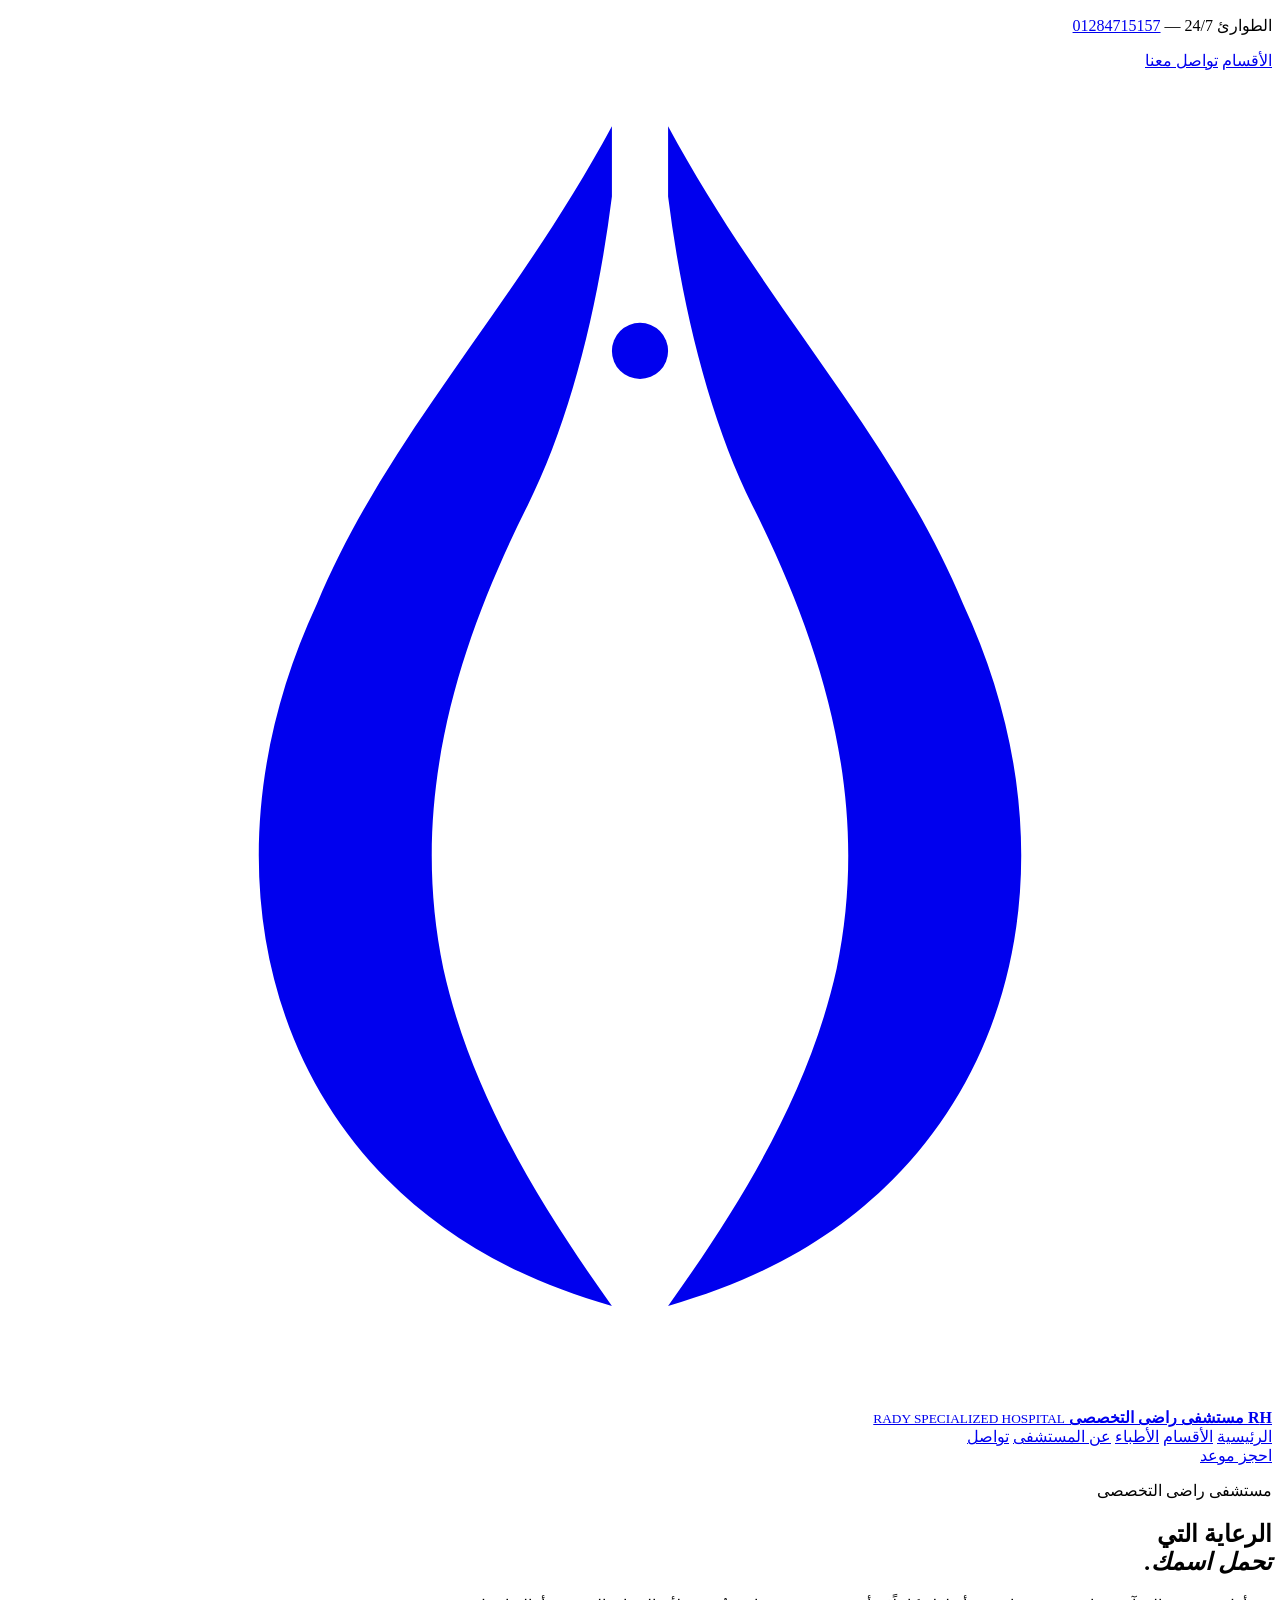
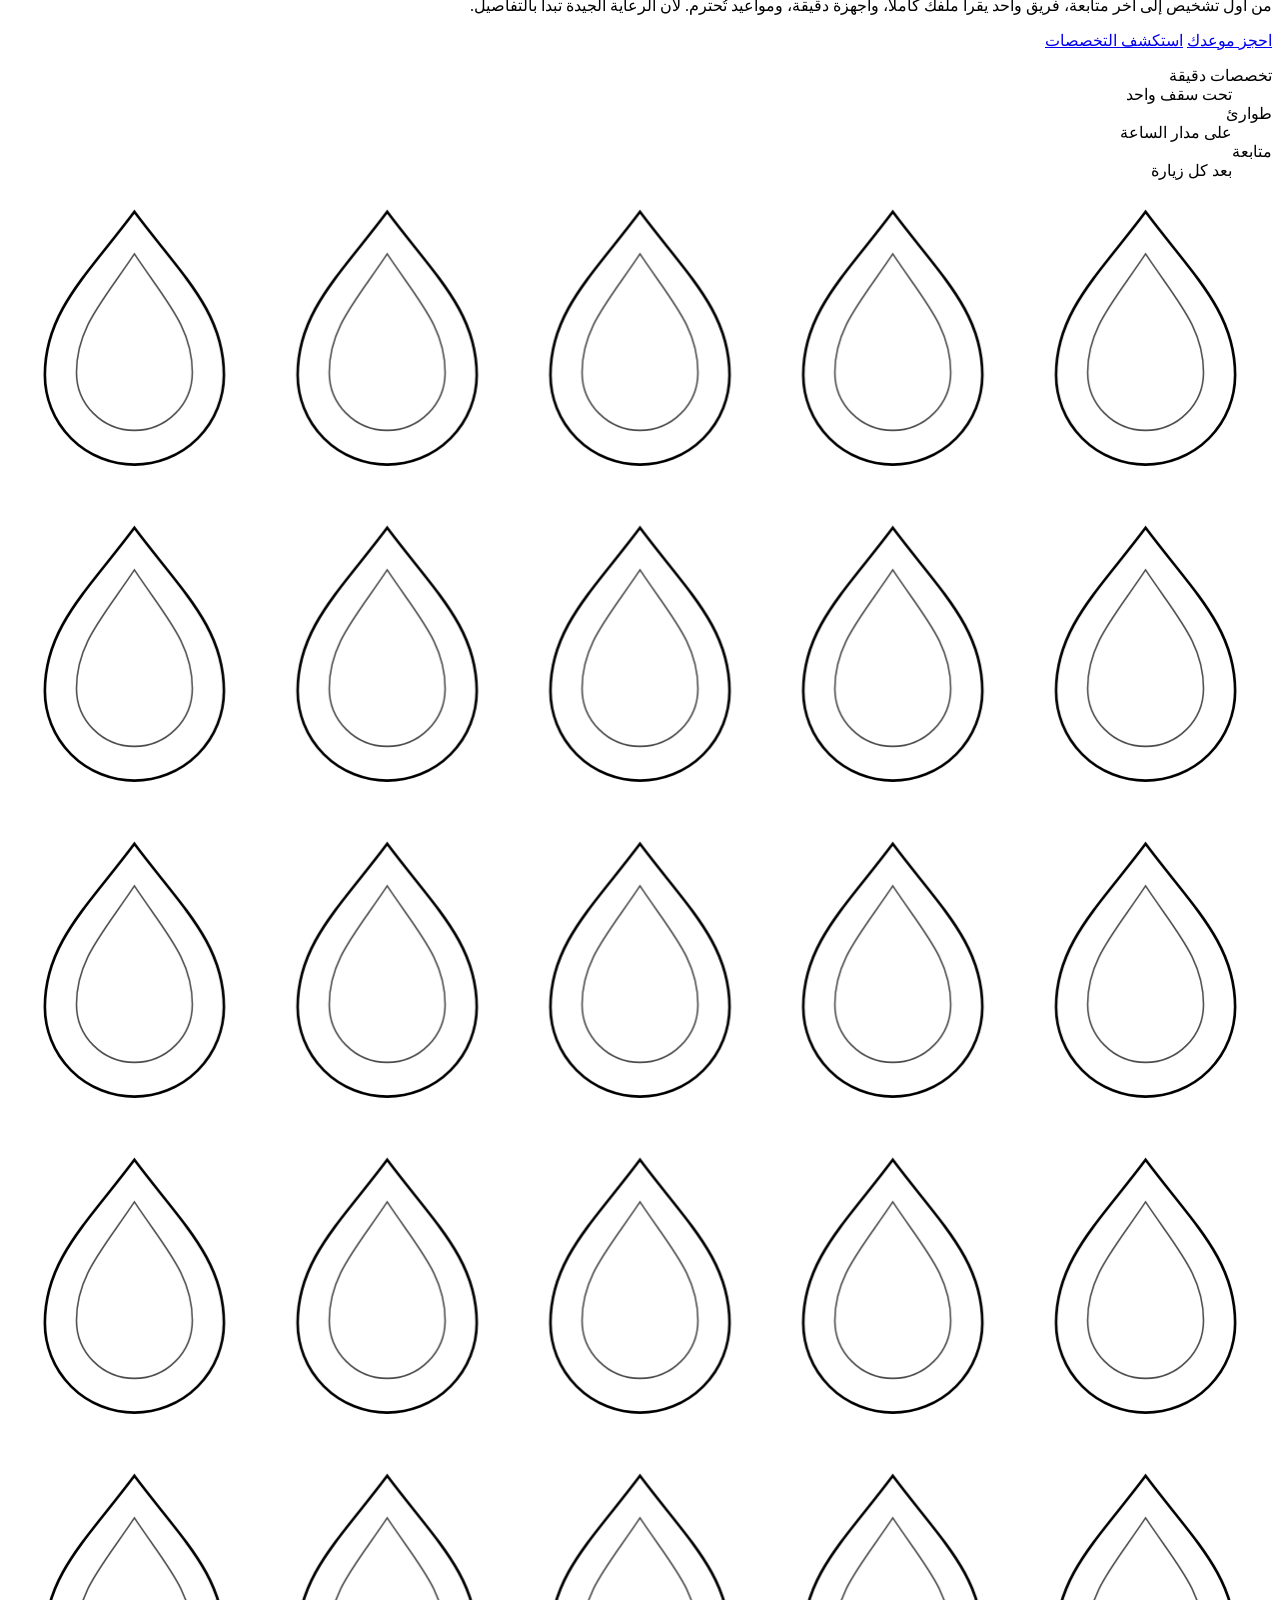
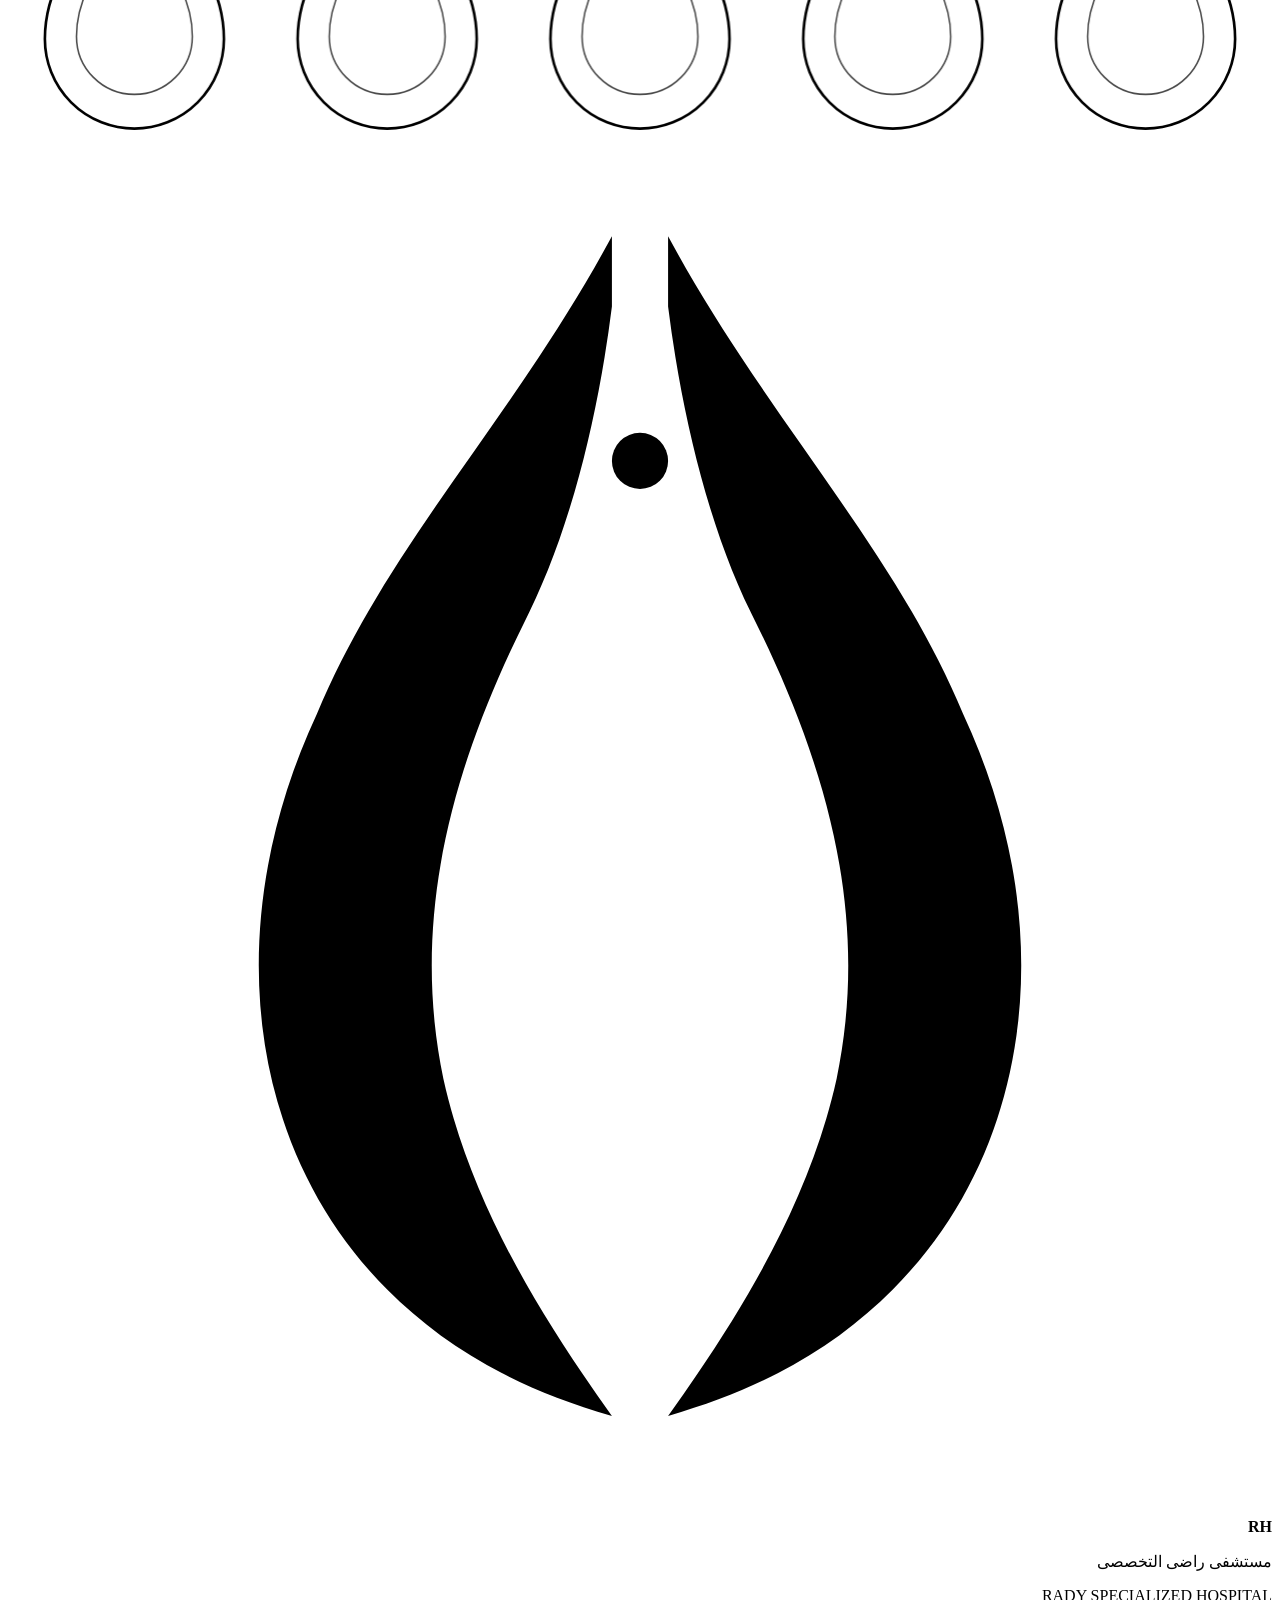
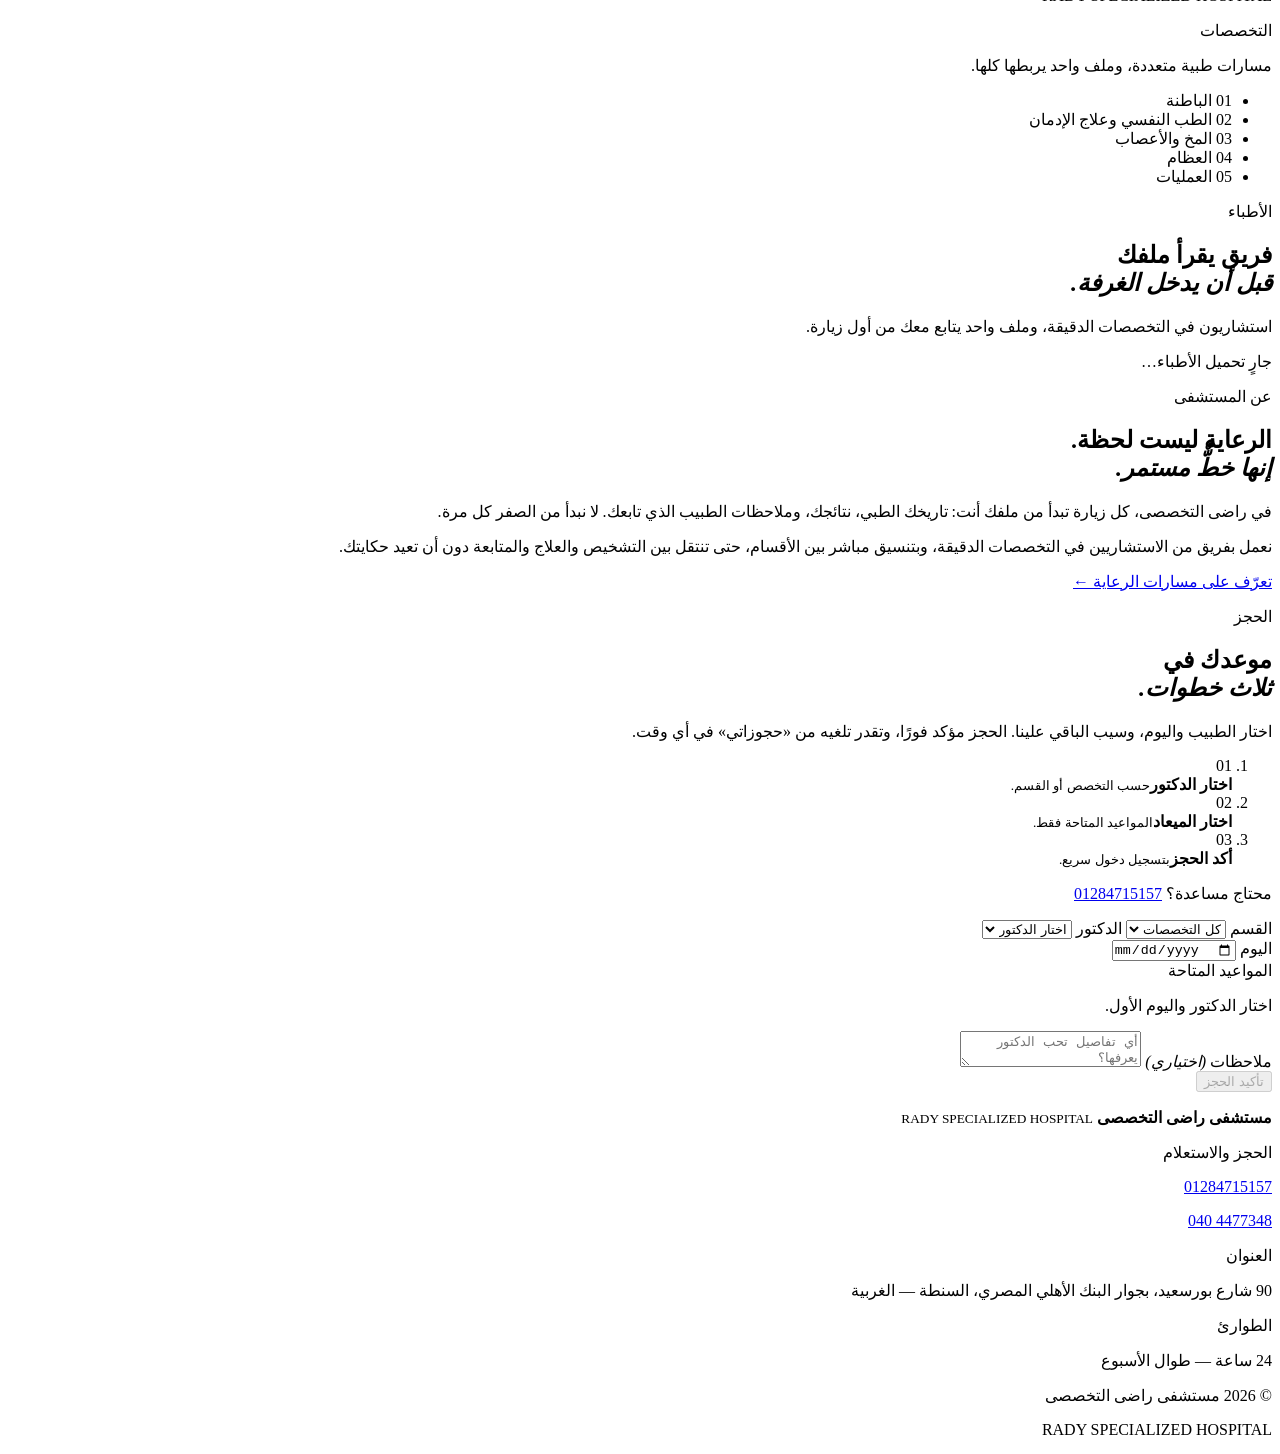
==== commit 9caf506c: "Sync home specialties fallback with real departments" ====
--- a/app/static/index.html
+++ b/app/static/index.html
@@ -120,14 +120,11 @@
           <p class="specialties__note">مسارات طبية متعددة، وملف واحد يربطها كلها.</p>
         </div>
         <ul class="specialties__list" id="specialties-list">
-          <li><span>01</span> القلب والأوعية الدموية</li>
-          <li><span>02</span> العظام والمفاصل</li>
-          <li><span>03</span> الأطفال وحديثو الولادة</li>
-          <li><span>04</span> الباطنة العامة</li>
-          <li><span>05</span> الجراحة العامة</li>
-          <li><span>06</span> النساء والتوليد</li>
-          <li><span>07</span> الأنف والأذن والحنجرة</li>
-          <li><span>08</span> الجلدية والتجميل</li>
+          <li><span>01</span> الباطنة</li>
+          <li><span>02</span> الطب النفسي وعلاج الإدمان</li>
+          <li><span>03</span> المخ والأعصاب</li>
+          <li><span>04</span> العظام</li>
+          <li><span>05</span> العمليات</li>
         </ul>
       </div>
     </section>
